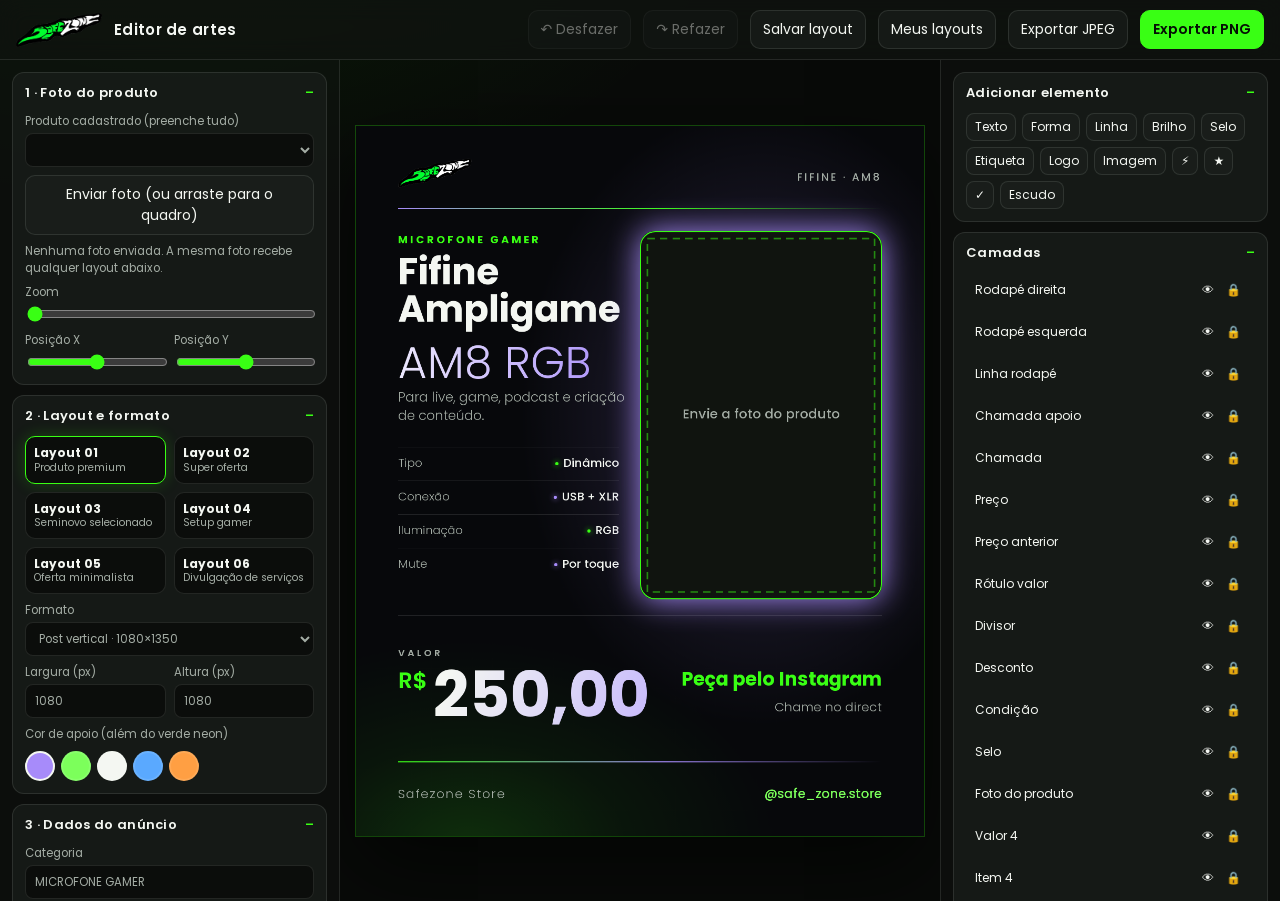
==== editor/index.html @ 1b5d4bd0 "Site Safezone: loja, painel admin, editor de artes e backend Apps Script Co-Authored-By: Claude Sonn" ====
<!doctype html>
<html lang="pt-BR">
<head>
<meta charset="utf-8">
<meta name="viewport" content="width=device-width,initial-scale=1">
<title>Safezone · Editor de artes</title>
<link rel="preconnect" href="https://fonts.googleapis.com">
<link rel="preconnect" href="https://fonts.gstatic.com" crossorigin>
<link href="https://fonts.googleapis.com/css2?family=Poppins:wght@300;400;500;600;700;800&display=swap" rel="stylesheet">
<style>:root{
  --bg:#080A08; --bg2:#101310; --neon:#39FF14; --neon2:#7CFF5B; --graphite:#1C211D;
  --white:#F4F7F2; --mute:#A4ADA5; --line:rgba(244,247,242,.10); --glass:rgba(28,33,29,.62);
}
*{box-sizing:border-box}
html,body{margin:0;height:100%;background:var(--bg);color:var(--white);font-family:Poppins,'Segoe UI',system-ui,sans-serif;font-size:14px}
button,input,select,textarea{font:inherit;color:inherit}
body{background:radial-gradient(900px 500px at 15% -10%,rgba(57,255,20,.08),transparent 60%),var(--bg)}
.top{display:flex;align-items:center;gap:12px;padding:10px 16px;border-bottom:1px solid var(--line);background:rgba(16,19,16,.8);backdrop-filter:blur(12px);position:sticky;top:0;z-index:20;flex-wrap:wrap}
.top img{height:34px}
.top h1{font-size:15px;font-weight:600;margin:0;letter-spacing:.3px}
.top .sp{flex:1}
.btn{border:1px solid var(--line);background:var(--glass);border-radius:10px;padding:8px 12px;cursor:pointer;transition:.18s;min-height:38px}
.btn:hover{border-color:rgba(57,255,20,.55);box-shadow:0 0 18px rgba(57,255,20,.18)}
.btn:disabled{opacity:.4;cursor:default;box-shadow:none}
.btn.pri{background:var(--neon);color:#051005;font-weight:600;border-color:var(--neon)}
.btn.sm{padding:4px 8px;min-height:28px;font-size:12px;border-radius:8px}
.app{display:grid;grid-template-columns:340px minmax(0,1fr) 340px;height:calc(100vh - 59px)}
.panel{overflow:auto;padding:12px;border-right:1px solid var(--line);background:rgba(16,19,16,.55)}
.panel.right{border-right:0;border-left:1px solid var(--line)}
.stage{position:relative;display:flex;align-items:center;justify-content:center;padding:16px;overflow:hidden;min-height:0}
.stagebox{position:relative;box-shadow:0 0 0 1px rgba(57,255,20,.25),0 30px 80px rgba(0,0,0,.6);line-height:0;touch-action:none}
.stagebox canvas{position:absolute;left:0;top:0;width:100%;height:100%}
.stagebox.drop{outline:2px dashed var(--neon)}
details{border:1px solid var(--line);border-radius:12px;background:var(--glass);margin-bottom:10px}
summary{cursor:pointer;padding:10px 12px;font-weight:600;font-size:13px;letter-spacing:.3px;list-style:none;display:flex;justify-content:space-between}
summary::after{content:'+';color:var(--neon)}
details[open] summary::after{content:'–'}
.sec{padding:0 12px 12px;display:grid;gap:8px}
label{display:grid;gap:3px;font-size:11.5px;color:var(--mute)}
label.row{grid-template-columns:1fr auto;align-items:center}
input[type=text],input[type=number],select,textarea{width:100%;background:#0b0d0b;border:1px solid var(--line);border-radius:8px;padding:7px 9px;min-height:34px}
textarea{resize:vertical;min-height:64px}
input:focus,select:focus,textarea:focus{outline:none;border-color:var(--neon);box-shadow:0 0 0 2px rgba(57,255,20,.15)}
input[type=color]{width:100%;height:34px;padding:2px;background:#0b0d0b;border:1px solid var(--line);border-radius:8px}
input[type=range]{width:100%;accent-color:var(--neon)}
.g2{display:grid;grid-template-columns:1fr 1fr;gap:8px}
.g3{display:grid;grid-template-columns:1fr 1fr 1fr;gap:8px}
.hint{font-size:11.5px;color:var(--mute);line-height:1.45}
.hint b{color:var(--neon2);font-weight:500}
.warn{border:1px solid rgba(255,190,60,.4);background:rgba(255,190,60,.08);border-radius:8px;padding:8px;font-size:12px}
.chips{display:flex;gap:6px;flex-wrap:wrap}
.chip{width:30px;height:30px;border-radius:50%;border:2px solid var(--line);cursor:pointer}
.chip.on{border-color:var(--white)}
.layouts{display:grid;grid-template-columns:1fr 1fr;gap:8px}
.lay{border:1px solid var(--line);border-radius:10px;padding:8px;cursor:pointer;background:#0b0d0b;font-size:12px;text-align:left;line-height:1.3}
.lay.on{border-color:var(--neon);box-shadow:0 0 16px rgba(57,255,20,.2)}
.lay small{display:block;color:var(--mute);font-size:10.5px}
.layer{display:grid;grid-template-columns:1fr auto;gap:4px;align-items:center;padding:5px 8px;border:1px solid transparent;border-radius:8px;cursor:pointer}
.layer.on{border-color:var(--neon);background:rgba(57,255,20,.07)}
.layer .nm{overflow:hidden;text-overflow:ellipsis;white-space:nowrap;font-size:12px}
.layer.off .nm{opacity:.4}
.layer .ops{display:flex;gap:2px}
.layer .ops button{background:none;border:0;cursor:pointer;padding:2px 5px;border-radius:6px;font-size:12px}
.layer .ops button:hover{background:rgba(255,255,255,.1)}
.addrow{display:flex;gap:6px;flex-wrap:wrap}
dialog{background:var(--bg2);color:var(--white);border:1px solid rgba(57,255,20,.4);border-radius:14px;padding:16px;width:min(520px,92vw)}
dialog::backdrop{background:rgba(0,0,0,.65)}
.toast{position:fixed;left:50%;bottom:20px;transform:translateX(-50%);background:var(--graphite);border:1px solid rgba(57,255,20,.5);padding:10px 16px;border-radius:10px;z-index:50;opacity:0;pointer-events:none;transition:.25s}
.toast.show{opacity:1}
@media (max-width:1100px){
  .app{grid-template-columns:1fr;height:auto}
  .stage{order:-1;position:sticky;top:59px;z-index:10;height:48vh;background:var(--bg);border-bottom:1px solid var(--line)}
  .panel{border:0;overflow:visible}
}
</style>
</head>
<body>
<header class="top">
  <img id="brandLogo" alt="Safezone">
  <h1>Editor de artes</h1>
  <span class="sp"></span>
  <button class="btn" id="bUndo" title="Desfazer (Ctrl+Z)">↶ Desfazer</button>
  <button class="btn" id="bRedo" title="Refazer (Ctrl+Y)">↷ Refazer</button>
  <button class="btn" id="bSave">Salvar layout</button>
  <button class="btn" id="bLib">Meus layouts</button>
  <button class="btn" id="bJpg">Exportar JPEG</button>
  <button class="btn pri" id="bPng">Exportar PNG</button>
</header>

<main class="app">
  <aside class="panel left">
    <details open><summary>1 · Foto do produto</summary><div class="sec">
      <label id="prodRow" hidden>Produto cadastrado (preenche tudo)<select id="prodSel"></select></label>
      <input type="file" id="file" accept="image/*" hidden>
      <button class="btn" id="bPick">Enviar foto (ou arraste para o quadro)</button>
      <div class="hint" id="photoInfo">Nenhuma foto enviada. A mesma foto recebe qualquer layout abaixo.</div>
      <label>Zoom <input type="range" id="pzoom" min="1" max="3" step="0.01" value="1"></label>
      <div class="g2">
        <label>Posição X <input type="range" id="pox" min="-0.5" max="0.5" step="0.005" value="0"></label>
        <label>Posição Y <input type="range" id="poy" min="-0.5" max="0.5" step="0.005" value="0"></label>
      </div>
    </div></details>

    <details open><summary>2 · Layout e formato</summary><div class="sec">
      <div class="layouts" id="layouts"></div>
      <label>Formato
        <select id="fmt">
          <option value="square">Post quadrado · 1080×1080</option>
          <option value="portrait" selected>Post vertical · 1080×1350</option>
          <option value="story">Story / Reels · 1080×1920</option>
          <option value="banner">Banner horizontal · 1200×628</option>
          <option value="custom">Personalizado</option>
        </select>
      </label>
      <div class="g2" id="customBox" hidden>
        <label>Largura (px)<input type="number" id="cw" min="300" max="4000" value="1080"></label>
        <label>Altura (px)<input type="number" id="ch" min="300" max="4000" value="1080"></label>
      </div>
      <label>Cor de apoio (além do verde neon)</label>
      <div class="chips" id="chips"></div>
      <div class="warn" id="customWarn" hidden>Você ajustou elementos manualmente. Editar os textos atualiza os campos, mas não reorganiza o layout.
        <button class="btn sm" id="bReflow" style="margin-top:6px">Reaplicar layout (descarta ajustes)</button></div>
    </div></details>

    <details open><summary>3 · Dados do anúncio</summary><div class="sec" id="dataSec">
      <label>Categoria <input type="text" data-k="category"></label>
      <label>Nome (linha 1) <input type="text" data-k="title1"></label>
      <label>Nome (linha 2, destaque) <input type="text" data-k="title2"></label>
      <label>Descrição curta <textarea data-k="desc"></textarea></label>
      <label>Texto do topo <input type="text" data-k="infoTop"></label>
      <div class="hint">Especificações (até 4 linhas; linhas vazias são ignoradas)</div>
      <div class="g2"><input type="text" data-k="sk0" placeholder="Item 1"><input type="text" data-k="sv0" placeholder="Valor 1"></div>
      <div class="g2"><input type="text" data-k="sk1" placeholder="Item 2"><input type="text" data-k="sv1" placeholder="Valor 2"></div>
      <div class="g2"><input type="text" data-k="sk2" placeholder="Item 3"><input type="text" data-k="sv2" placeholder="Valor 3"></div>
      <div class="g2"><input type="text" data-k="sk3" placeholder="Item 4"><input type="text" data-k="sv3" placeholder="Valor 4"></div>
    </div></details>

    <details open><summary>4 · Preço, selo e condição</summary><div class="sec">
      <div class="g2">
        <label>Preço normal (R$) <input type="text" inputmode="decimal" data-k="priceNormal"></label>
        <label>Preço promocional (R$) <input type="text" inputmode="decimal" data-k="pricePromo"></label>
      </div>
      <div class="hint" id="priceHint"></div>
      <label>Selo promocional
        <select data-k="badgeMode">
          <option value="auto">Automático (pelas regras de preço)</option>
          <option value="none">Sem selo</option>
          <option value="OFERTA">OFERTA</option>
          <option value="SUPER OFERTA">SUPER OFERTA</option>
          <option value="OPORTUNIDADE">OPORTUNIDADE</option>
          <option value="DESTAQUE">DESTAQUE</option>
          <option value="custom">Texto personalizado…</option>
        </select>
      </label>
      <label id="badgeCustomRow" hidden>Texto do selo <input type="text" data-k="badgeCustom" maxlength="24"></label>
      <div class="g2">
        <label>Condição
          <select data-k="condition"><option value="">—</option><option>Novo</option><option>Seminovo</option></select>
        </label>
        <label>Nota de conservação (0–10)<input type="number" min="0" max="10" data-k="score"></label>
      </div>
      <label>Estado de conservação <input type="text" data-k="conservation" placeholder="Ex.: Excelente, sem marcas de uso"></label>
      <div class="hint">Mudar o preço aqui altera só a arte. O desconto só aparece quando o promocional é <b>menor</b> que o normal; se forem <b>iguais</b>, aparece só o selo, sem % de desconto.</div>
    </div></details>

    <details><summary>5 · Chamada e rodapé</summary><div class="sec">
      <label>Chamada (destaque) <input type="text" data-k="cta1"></label>
      <label>Chamada (apoio) <input type="text" data-k="cta2"></label>
      <label>Rodapé · esquerda <input type="text" data-k="footerLeft"></label>
      <label>Rodapé · direita (@ / contato) <input type="text" data-k="footerRight"></label>
    </div></details>

    <details id="svcDet"><summary>6 · Serviços (layout 06)</summary><div class="sec">
      <label>Título <input type="text" data-k="svcTitle"></label>
      <label>Subtítulo <input type="text" data-k="svcSub"></label>
      <label>Lista (um serviço por linha) <textarea data-k="svcList" style="min-height:140px"></textarea></label>
      <label>Preço inicial (opcional, só se você definir) <input type="text" data-k="svcPrice" placeholder="Ex.: 80,00"></label>
      <label>WhatsApp exibido <input type="text" data-k="svcPhone"></label>
    </div></details>
  </aside>

  <section class="stage" id="stage">
    <div class="stagebox" id="box">
      <canvas id="cv"></canvas>
      <canvas id="ov"></canvas>
    </div>
  </section>

  <aside class="panel right">
    <details open><summary>Adicionar elemento</summary><div class="sec">
      <div class="addrow" id="addrow"></div>
    </div></details>
    <details open><summary>Camadas</summary><div class="sec" id="layers"></div></details>
    <details open><summary>Propriedades</summary><div class="sec" id="insp"><div class="hint">Toque em um elemento da arte (ou na lista de camadas) para editar. Arraste para mover, use o canto para redimensionar e a bolinha para girar.</div></div></details>
  </aside>
</main>

<dialog id="dlg">
  <h3 style="margin:0 0 10px">Meus layouts</h3>
  <div class="g2" style="grid-template-columns:1fr auto;margin-bottom:10px">
    <input type="text" id="saveName" placeholder="Nome do layout">
    <button class="btn pri" id="saveGo">Salvar atual</button>
  </div>
  <div id="libList" style="display:grid;gap:6px;max-height:42vh;overflow:auto"></div>
  <div class="hint" style="margin:10px 0">Os layouts ficam salvos neste navegador. Use exportar/importar para levar para outro aparelho.</div>
  <div class="addrow">
    <button class="btn" id="libExp">Exportar JSON</button>
    <button class="btn" id="libImp">Importar JSON</button>
    <input type="file" id="libFile" accept="application/json" hidden>
    <span style="flex:1"></span>
    <button class="btn" id="dlgClose">Fechar</button>
  </div>
</dialog>
<div class="toast" id="toast"></div>
<script>window.__LOGO__="[data-uri]";</script>
<script>(() => {
'use strict';
const $ = (s, r = document) => r.querySelector(s);
const $$ = (s, r = document) => [...r.querySelectorAll(s)];
const FONT = 'Poppins,"Segoe UI",system-ui,sans-serif';
const NEON = '#39FF14', NEON2 = '#7CFF5B', MUTE = '#A4ADA5', WHITE = '#F4F7F2', INK = '#051005';
const FORMATS = { square: [1080, 1080], portrait: [1080, 1350], story: [1080, 1920], banner: [1200, 628] };
const ACCENTS = [['Roxo', '#A78BFA'], ['Verde', '#7CFF5B'], ['Branco', '#F4F7F2'], ['Azul', '#5AA9FF'], ['Laranja', '#FF9F43']];
const REF = { tall: [1080, 1350], story: [1080, 1920], wide: [1200, 628] };

const DEF = {
  category: 'MICROFONE GAMER', title1: 'Fifine Ampligame', title2: 'AM8 RGB',
  desc: 'Para live, game, podcast e criação de conteúdo.', infoTop: 'FIFINE · AM8',
  sk0: 'Tipo', sv0: 'Dinâmico', sk1: 'Conexão', sv1: 'USB + XLR', sk2: 'Iluminação', sv2: 'RGB', sk3: 'Mute', sv3: 'Por toque',
  priceNormal: '250,00', pricePromo: '', badgeMode: 'auto', badgeCustom: '', condition: '', score: '', conservation: '',
  cta1: 'Peça pelo Instagram', cta2: 'Chame no direct', footerLeft: 'Safezone Store', footerRight: '@safe_zone.store',
  svcTitle: 'Manutenção de computadores', svcSub: 'Seu PC no máximo desempenho',
  svcList: 'Formatação\nLimpeza interna e externa\nManutenção preventiva\nDiagnóstico de problemas\nUpgrade de hardware\nMontagem de computadores',
  svcPrice: '', svcPhone: '+55 61 99437-7971'
};

/* ------------------------------ estado ------------------------------ */
const S = {
  fmt: 'portrait', W: 1080, H: 1350, layout: 'premium', accent: ACCENTS[0][1],
  d: { ...DEF }, photo: { img: null, name: '', zoom: 1, ox: 0, oy: 0 },
  els: [], sel: null, dirty: false, hist: [], hi: -1, guides: [], scale: 1
};
let uid = 1;
const imgCache = {};
const LOGO = new Image(); LOGO.onload = () => render(); LOGO.src = window.__LOGO__;
$('#brandLogo').src = window.__LOGO__;

/* ----------------------------- utilidades ----------------------------- */
function money(v) {
  if (v === '' || v == null) return null;
  let s = String(v).replace(/R\$|\s/g, '');
  if (s.indexOf(',') >= 0) s = s.replace(/\./g, '').replace(',', '.');
  const n = Number(s);
  return isFinite(n) && n >= 0 ? Math.round(n * 100) / 100 : NaN;
}
const brl = n => n.toLocaleString('pt-BR', { minimumFractionDigits: 2, maximumFractionDigits: 2 });
/** Mesma regra do backend: desconto só com redução real; preços iguais = só selo. */
function pricing(normal, promo) {
  normal = normal || 0;
  let atual = normal, anterior = null, desconto = 0, selo = '';
  if (promo != null && !isNaN(promo) && promo > 0) {
    if (promo < normal) { atual = promo; anterior = normal; selo = 'OFERTA'; desconto = Math.round((1 - promo / normal) * 100); }
    else if (promo === normal) selo = 'OFERTA';
  }
  return { atual, anterior, desconto: desconto > 0 ? desconto : 0, selo };
}
function vals() {
  const d = S.d, n = money(d.priceNormal), p = money(d.pricePromo);
  const pr = pricing(isNaN(n) ? 0 : n, p);
  let badge = '';
  if (d.badgeMode === 'auto') badge = pr.selo;
  else if (d.badgeMode === 'custom') badge = (d.badgeCustom || '').trim().toUpperCase();
  else if (d.badgeMode !== 'none') badge = d.badgeMode;
  const v = {
    category: d.category.toUpperCase(), title1: d.title1, title2: d.title2, desc: d.desc, infoTop: d.infoTop,
    priceMain: pr.atual > 0 ? brl(pr.atual) : '', priceOld: pr.anterior ? 'R$ ' + brl(pr.anterior) : '',
    discount: pr.desconto ? '-' + pr.desconto + '%' : '', badge,
    cond: d.condition ? d.condition.toUpperCase() : '', score: d.score !== '' && d.score != null ? d.score + '/10' : '',
    conserv: d.conservation, hasCons: (d.conservation || d.score !== '') ? '1' : '',
    cta1: d.cta1, cta2: d.cta2, footerLeft: d.footerLeft, footerRight: d.footerRight,
    svcTitle: d.svcTitle, svcSub: d.svcSub, svcPrice: d.svcPrice ? 'A partir de R$ ' + d.svcPrice : '',
    svcCta: d.svcPhone ? 'Orçamento pelo WhatsApp · ' + d.svcPhone : ''
  };
  for (let i = 0; i < 4; i++) { v['sk' + i] = d['sk' + i]; v['sv' + i] = d['sv' + i]; }
  const svc = String(d.svcList || '').split(/\r?\n/).map(x => x.trim()).filter(Boolean);
  for (let i = 0; i < 8; i++) v['svc' + i] = svc[i] || '';
  return v;
}
function hexA(hex, a) {
  const h = hex.replace('#', ''); const n = parseInt(h.length === 3 ? h.replace(/(.)/g, '$1$1') : h, 16);
  return `rgba(${n >> 16 & 255},${n >> 8 & 255},${n & 255},${a})`;
}
function toast(msg) { const t = $('#toast'); t.textContent = msg; t.classList.add('show'); clearTimeout(toast.t); toast.t = setTimeout(() => t.classList.remove('show'), 2800); }
function getImg(src) {
  if (!src) return null;
  if (src === 'logo') return LOGO;
  if (!imgCache[src]) { const i = new Image(); i.onload = () => render(); i.src = src; imgCache[src] = i; }
  return imgCache[src];
}

/* ------------------------- fábrica de elementos ------------------------- */
const E = (type, o) => Object.assign({ id: uid++, type, name: type, x: 0, y: 0, w: 100, h: 100, rot: 0, op: 1, lock: false, hide: false }, o);
const Rr = a => ({ x: a[0], y: a[1], w: a[2], h: a[3] });
const txt = o => E('text', Object.assign({ name: 'Texto', size: 30, weight: 400, color: WHITE, color2: null, align: 'left', valign: 'top', ls: 0, lh: 1.15, fit: true, upper: false, italic: false, text: '', bind: null, dot: null, strike: false, outline: null, ow: 0, nofill: false, nowrap: false }, o));
const rect = o => E('rect', Object.assign({ name: 'Forma', fill: '#000000', fill2: null, ang: 90, r: 0, stroke: null, sw: 0, glow: null, gb: 0 }, o));
const lineEl = o => E('line', Object.assign({ name: 'Linha', c1: WHITE, c2: null, fade: true }, o));
const glowEl = o => E('glow', Object.assign({ name: 'Brilho', c: NEON }, o));
const badgeEl = o => E('badge', Object.assign({ name: 'Selo', bind: 'badge', text: 'OFERTA', color: NEON, style: 'solido', size: 22, weight: 700 }, o));
const photoEl = o => E('photo', Object.assign({ name: 'Foto do produto', r: 28, bc: null, bw: 0, glow: null, gb: 0, blur: 0, dim: 0 }, o));
const imgEl = o => E('image', Object.assign({ name: 'Imagem', src: 'logo' }, o));
const iconEl = o => E('icon', Object.assign({ name: 'Ícone', shape: 'bolt', c: NEON }, o));
const gridEl = o => E('grid', Object.assign({ name: 'Grade', c: NEON, gap: 54 }, o));
const priceEl = o => E('price', Object.assign({ name: 'Preço', size: 120, weight: 700, color: WHITE, color2: null, cur: NEON, align: 'left' }, o));

/* ------------------------- tabelas de regiões ------------------------- */
// FULL: layout 01 (produto premium). Coordenadas no tamanho de referência de cada modo.
const FULL = {
  tall: { logo: [80, 62, 140, 55], info: [560, 84, 440, 30], line1: [80, 156, 920, 2], cat: [80, 203, 440, 30], t1: [80, 248, 440, 165], t2: [80, 415, 440, 85], desc: [80, 500, 440, 80],
    spec: [80, 610, 420, 64], photo: [540, 200, 460, 700], line2: [80, 930, 920, 1], vlabel: [80, 990, 200, 26], price: [80, 1010, 520, 140], old: [190, 985, 300, 34],
    badge: [558, 220, 210, 46], cond: [870, 220, 112, 44], disc: [558, 832, 120, 50], cta1: [600, 1030, 400, 50], cta2: [600, 1090, 400, 34], line3: [80, 1208, 920, 2], fl: [80, 1255, 400, 34], fr: [540, 1255, 460, 34],
    fs: { info: 20, cat: 20, t1: 84, t2: 84, desc: 25, spec: 22, vlabel: 18, price: 120, old: 24, badge: 20, cond: 18, disc: 22, cta1: 36, cta2: 24, f: 24 }, cta: 'right' },
  story: { logo: [70, 90, 150, 59], info: [560, 112, 450, 32], line1: [70, 190, 940, 2], cat: [70, 1020, 940, 30], t1: [70, 1055, 940, 96], t2: [70, 1150, 940, 90], desc: [70, 1250, 940, 64],
    spec: [70, 1330, 940, 50], photo: [70, 225, 940, 760], line2: [70, 1545, 940, 1], vlabel: [70, 1565, 200, 26], price: [70, 1590, 600, 150], old: [210, 1562, 400, 34],
    badge: [95, 250, 300, 62], cond: [830, 250, 155, 52], disc: [95, 905, 150, 56], cta1: [560, 1625, 450, 52], cta2: [560, 1682, 450, 34], line3: [70, 1800, 940, 2], fl: [70, 1830, 450, 34], fr: [500, 1830, 510, 34],
    fs: { info: 22, cat: 22, t1: 84, t2: 84, desc: 26, spec: 24, vlabel: 20, price: 130, old: 26, badge: 24, cond: 20, disc: 26, cta1: 36, cta2: 24, f: 26 }, cta: 'right' },
  wide: { logo: [40, 26, 110, 43], info: [640, 36, 520, 26], line1: [40, 78, 1120, 2], cat: [40, 100, 560, 22], t1: [40, 124, 600, 70], t2: [40, 196, 600, 56], desc: [40, 260, 540, 46],
    spec: [40, 322, 540, 32], photo: [660, 96, 500, 430], line2: [40, 456, 540, 1], vlabel: [40, 466, 150, 20], price: [40, 484, 420, 80], old: [150, 462, 300, 24],
    badge: [676, 112, 220, 46], cond: [1040, 112, 104, 40], disc: [676, 468, 110, 44], cta1: [660, 538, 500, 32], cta2: [660, 566, 500, 22], line3: [40, 584, 1120, 1], fl: [40, 594, 400, 22], fr: [660, 594, 500, 22],
    fs: { info: 15, cat: 15, t1: 54, t2: 46, desc: 17, spec: 18, vlabel: 14, price: 78, old: 18, badge: 18, cond: 15, disc: 18, cta1: 22, cta2: 16, f: 14 }, cta: 'right' }
};
// HERO: layouts 02–05 (foto em destaque, textos centralizados).
const HERO = {
  tall: { logo: [80, 62, 140, 55], info: [560, 84, 440, 30], line1: [80, 156, 920, 2], photo: [120, 190, 840, 560], badge: [90, 185, 330, 64], disc: [790, 185, 170, 64], cond: [440, 762, 200, 36],
    cat: [80, 814, 920, 24], t1: [80, 850, 920, 72], t2: [80, 924, 920, 60], old: [80, 995, 920, 32], price: [80, 1025, 920, 140], cta1: [80, 1185, 920, 44], cta2: [80, 1230, 920, 30],
    line3: [80, 1283, 920, 2], fl: [80, 1298, 440, 26], fr: [540, 1298, 460, 26],
    fs: { info: 20, badge: 28, disc: 30, cond: 18, cat: 20, t1: 72, t2: 56, old: 26, price: 130, cta1: 32, cta2: 22, f: 22 }, al: 'center' },
  story: { logo: [60, 90, 160, 63], info: [560, 112, 460, 34], line1: [60, 190, 960, 2], photo: [60, 230, 960, 860], badge: [80, 250, 380, 76], disc: [780, 250, 200, 76], cond: [380, 1105, 320, 50],
    cat: [60, 1180, 960, 30], t1: [60, 1220, 960, 100], t2: [60, 1320, 960, 84], old: [60, 1450, 960, 40], price: [60, 1495, 960, 190], cta1: [60, 1710, 960, 56], cta2: [60, 1768, 960, 36],
    line3: [60, 1830, 960, 2], fl: [60, 1850, 440, 32], fr: [500, 1850, 520, 32],
    fs: { info: 22, badge: 34, disc: 36, cond: 22, cat: 22, t1: 88, t2: 70, old: 32, price: 170, cta1: 40, cta2: 26, f: 26 }, al: 'center' },
  wide: { logo: [40, 24, 110, 43], info: [700, 36, 460, 26], line1: [40, 78, 1120, 2], photo: [700, 90, 460, 440], badge: [715, 105, 230, 50], disc: [1000, 105, 150, 50], cond: [40, 100, 120, 30],
    cat: [180, 102, 480, 24], t1: [40, 134, 620, 64], t2: [40, 198, 620, 54], old: [40, 268, 600, 30], price: [40, 300, 600, 120], cta1: [40, 445, 600, 36], cta2: [40, 484, 600, 26],
    line3: [40, 560, 1120, 2], fl: [40, 578, 500, 24], fr: [660, 578, 500, 24],
    fs: { info: 15, badge: 20, disc: 22, cond: 14, cat: 16, t1: 52, t2: 44, old: 22, price: 100, cta1: 26, cta2: 18, f: 15 }, al: 'left' }
};
const SVC = {
  tall: { logo: [80, 62, 140, 55], info: [560, 84, 440, 30], line1: [80, 156, 920, 2], cat: [80, 200, 920, 30], t1: [80, 250, 920, 200], sub: [80, 470, 920, 60], list: [80, 580, 920, 66], price: [80, 1005, 920, 50], panel: [80, 1085, 920, 100], cta: [110, 1100, 860, 70], line3: [80, 1230, 920, 2], fl: [80, 1262, 400, 34], fr: [540, 1262, 460, 34],
    fs: { info: 20, cat: 20, t1: 96, sub: 30, row: 32, price: 34, cta: 38, f: 24 }, cols: 1 },
  story: { logo: [70, 90, 150, 59], info: [560, 112, 450, 32], line1: [70, 190, 940, 2], cat: [70, 250, 940, 30], t1: [70, 300, 940, 260], sub: [70, 590, 940, 70], list: [70, 740, 940, 84], price: [70, 1430, 940, 60], panel: [70, 1530, 940, 130], cta: [100, 1550, 880, 90], line3: [70, 1800, 940, 2], fl: [70, 1830, 450, 34], fr: [500, 1830, 510, 34],
    fs: { info: 22, cat: 22, t1: 104, sub: 34, row: 38, price: 38, cta: 42, f: 26 }, cols: 1 },
  wide: { logo: [40, 26, 110, 43], info: [640, 36, 520, 26], line1: [40, 78, 1120, 2], cat: [40, 104, 560, 22], t1: [40, 134, 560, 170], sub: [40, 316, 560, 50], list: [660, 108, 500, 54], price: [40, 396, 560, 36], panel: [40, 450, 560, 90], cta: [60, 462, 520, 66], line3: [40, 584, 1120, 1], fl: [40, 594, 400, 22], fr: [660, 594, 500, 22],
    fs: { info: 15, cat: 15, t1: 52, sub: 21, row: 24, price: 24, cta: 24, f: 14 }, cols: 1 }
};

function geom(W, H) {
  const r = W / H, mode = r >= 1.35 ? 'wide' : r <= 0.65 ? 'story' : 'tall';
  const [rw, rh] = REF[mode], kx = W / rw, ky = H / rh;
  const s = mode === 'tall' ? kx : Math.min(kx, ky);
  const R = a => ({ x: a[0] * kx, y: a[1] * ky, w: a[2] * kx, h: a[3] * ky });
  return { W, H, mode, kx, ky, s, R, acc: S.accent };
}

/* ----------------------------- layouts ----------------------------- */
function bg(g, c1, c2) { return rect({ name: 'Fundo', x: 0, y: 0, w: g.W, h: g.H, fill: c1, fill2: c2 || null, ang: 90, lock: true }); }
function header(g, T, o = {}) {
  const els = [];
  els.push(imgEl({ name: 'Logo Safezone', src: 'logo', ...g.R(T.logo) }));
  els.push(txt({ name: 'Texto do topo', bind: 'infoTop', ...g.R(T.info), size: T.fs.info * g.s, weight: 500, color: MUTE, align: 'right', ls: 4 * g.s, valign: 'middle', upper: true }));
  els.push(lineEl({ name: 'Linha topo', ...g.R(T.line1), c1: g.acc, c2: NEON }));
  return els;
}
function footer(g, T, o = {}) {
  return [
    lineEl({ name: 'Linha rodapé', ...g.R(T.line3), c1: NEON, c2: g.acc, fade: true }),
    txt({ name: 'Rodapé esquerda', bind: 'footerLeft', ...g.R(T.fl), size: T.fs.f * g.s, weight: 300, color: MUTE, ls: 2 * g.s, valign: 'middle' }),
    txt({ name: 'Rodapé direita', bind: 'footerRight', ...g.R(T.fr), size: T.fs.f * g.s, weight: 500, color: o.rightColor || NEON2, align: 'right', valign: 'middle' })
  ];
}
function ctaPair(g, T, align, colors = {}) {
  return [
    txt({ name: 'Chamada', bind: 'cta1', ...g.R(T.cta1), size: T.fs.cta1 * g.s, weight: 700, color: colors.c1 || NEON, align, valign: 'middle' }),
    txt({ name: 'Chamada apoio', bind: 'cta2', ...g.R(T.cta2), size: T.fs.cta2 * g.s, weight: 300, color: MUTE, align, valign: 'middle' })
  ];
}

const LAYOUTS = {
  premium: { name: 'Layout 01', sub: 'Produto premium', build(g) {
    const T = FULL[g.mode], s = g.s, acc = g.acc, els = [];
    els.push(bg(g, '#07080B'));
    const ph = g.R(T.photo);
    els.push(glowEl({ name: 'Brilho roxo', x: ph.x - ph.w * .5, y: ph.y - ph.h * .35, w: ph.w * 2, h: ph.h * 1.7, c: acc, op: .32, lock: true }));
    els.push(glowEl({ name: 'Brilho verde', x: -g.W * .35, y: g.H * .72, w: g.W * 1.1, h: g.H * .6, c: NEON, op: .16, lock: true }));
    els.push(...header(g, T));
    const wide = g.mode === 'wide';
    els.push(txt({ name: 'Categoria', bind: 'category', ...g.R(T.cat), size: T.fs.cat * s, weight: 700, color: NEON, ls: 5 * s, valign: 'middle' }));
    els.push(txt({ name: 'Nome', bind: 'title1', ...g.R(T.t1), size: T.fs.t1 * s, weight: 700, lh: 1.02, color: WHITE }));
    els.push(txt({ name: 'Nome destaque', bind: 'title2', ...g.R(T.t2), size: T.fs.t2 * s, weight: 300, lh: 1.02, color: '#EDE9FE', color2: acc }));
    els.push(txt({ name: 'Descrição', bind: 'desc', ...g.R(T.desc), size: T.fs.desc * s, weight: 300, lh: 1.4, color: MUTE }));
    const [sx, sy, sw, rh] = T.spec, sc = g.mode === 'tall' ? [g.kx, g.ky] : [g.kx, g.ky];
    for (let i = 0; i < 4; i++) {
      const y = sy + rh * i;
      els.push(lineEl({ name: 'Linha ' + (i + 1), ...g.R([sx, y, sw, 1]), c1: WHITE, fade: false, op: .13, showIf: 'sk' + i }));
      els.push(txt({ name: 'Item ' + (i + 1), bind: 'sk' + i, ...g.R([sx, y + 8, sw * .45, rh - 16]), size: T.fs.spec * s, weight: 300, color: MUTE, valign: 'middle' }));
      els.push(txt({ name: 'Valor ' + (i + 1), bind: 'sv' + i, ...g.R([sx + sw * .4, y + 8, sw * .6, rh - 16]), size: T.fs.spec * s, weight: 500, color: WHITE, align: 'right', valign: 'middle', dot: i % 2 ? acc : NEON }));
    }
    els.push(photoEl({ ...ph, r: 28 * s, bc: NEON, bw: 2 * s, glow: acc, gb: 60 * s }));
    els.push(badgeEl({ ...g.R(T.badge), size: T.fs.badge * s, color: NEON }));
    els.push(badgeEl({ name: 'Condição', bind: 'cond', ...g.R(T.cond), size: T.fs.cond * s, color: WHITE, style: 'vidro' }));
    els.push(badgeEl({ name: 'Desconto', bind: 'discount', ...g.R(T.disc), size: T.fs.disc * s, color: acc, style: 'solido' }));
    els.push(lineEl({ name: 'Divisor', ...g.R(T.line2), c1: WHITE, fade: false, op: .13 }));
    els.push(txt({ name: 'Rótulo valor', text: 'VALOR', ...g.R(T.vlabel), size: T.fs.vlabel * s, weight: 600, color: MUTE, ls: 5 * s, valign: 'middle' }));
    els.push(txt({ name: 'Preço anterior', bind: 'priceOld', ...g.R(T.old), size: T.fs.old * s, weight: 400, color: MUTE, strike: true, valign: 'middle', fit: true }));
    els.push(priceEl({ bind: 'priceMain', ...g.R(T.price), size: T.fs.price * s, color: WHITE, color2: '#C4B5FD', cur: NEON }));
    els.push(...ctaPair(g, T, T.cta));
    els.push(...footer(g, T));
    return els;
  } },

  oferta: { name: 'Layout 02', sub: 'Super oferta', build(g) {
    const T = HERO[g.mode], s = g.s, acc = g.acc, al = T.al, els = [];
    els.push(bg(g, '#050605'));
    const ph = g.R(T.photo);
    els.push(glowEl({ name: 'Brilho neon', x: ph.x - ph.w * .35, y: ph.y - ph.h * .3, w: ph.w * 1.7, h: ph.h * 1.6, c: NEON, op: .34, lock: true }));
    for (let i = 0; i < 3; i++) els.push(rect({ name: 'Faixa ' + (i + 1), x: -g.W * .1, y: g.H * (.16 + i * .26), w: g.W * 1.3, h: 26 * s, rot: -12, fill: NEON, op: .07, lock: true }));
    els.push(...header(g, T));
    els.push(photoEl({ ...ph, r: 30 * s, bc: NEON, bw: 3 * s, glow: NEON, gb: 70 * s }));
    const b = g.R(T.badge);
    els.push(badgeEl({ ...b, x: b.x - 6 * s, y: b.y + 10 * s, w: b.w * 1.15, h: b.h * 1.25, size: T.fs.badge * 1.25 * s, rot: -7, color: NEON, glow: true, weight: 800 }));
    els.push(badgeEl({ name: 'Desconto', bind: 'discount', ...g.R(T.disc), size: T.fs.disc * s, color: WHITE, rot: 6, weight: 800 }));
    els.push(badgeEl({ name: 'Condição', bind: 'cond', ...g.R(T.cond), size: T.fs.cond * s, color: WHITE, style: 'contorno' }));
    els.push(txt({ name: 'Categoria', bind: 'category', ...g.R(T.cat), size: T.fs.cat * s, weight: 700, color: NEON, ls: 6 * s, align: al, valign: 'middle' }));
    els.push(txt({ name: 'Nome', bind: 'title1', ...g.R(T.t1), size: T.fs.t1 * s, weight: 800, lh: 1, align: al, color: WHITE, valign: 'middle' }));
    els.push(txt({ name: 'Nome destaque', bind: 'title2', ...g.R(T.t2), size: T.fs.t2 * s, weight: 300, lh: 1, align: al, color: NEON, valign: 'middle' }));
    els.push(txt({ name: 'Preço anterior', bind: 'priceOld', ...g.R(T.old), size: T.fs.old * s, color: WHITE, op: .6, strike: true, align: al, valign: 'middle' }));
    els.push(priceEl({ bind: 'priceMain', ...g.R(T.price), size: T.fs.price * 1.1 * s, weight: 800, color: NEON, color2: NEON2, cur: WHITE, align: al }));
    els.push(...ctaPair(g, T, al, { c1: WHITE }));
    els.push(...footer(g, T));
    return els;
  } },

  seminovo: { name: 'Layout 03', sub: 'Seminovo selecionado', build(g) {
    const T = HERO[g.mode], s = g.s, acc = g.acc, al = T.al, els = [];
    els.push(bg(g, '#0B0D0B', '#151A15'));
    const ph = g.R(T.photo);
    els.push(glowEl({ name: 'Brilho suave', x: ph.x - ph.w * .3, y: ph.y - ph.h * .2, w: ph.w * 1.6, h: ph.h * 1.5, c: acc, op: .2, lock: true }));
    els.push(...header(g, T));
    els.push(photoEl({ ...ph, r: 34 * s, bc: '#F4F7F2', bw: 1.5 * s, glow: null }));
    els.push(badgeEl({ name: 'Selo seminovo', text: 'SEMINOVO SELECIONADO', bind: null, ...g.R(T.badge), size: T.fs.badge * .8 * s, color: NEON, w: g.R(T.badge).w * (g.mode === 'wide' ? 1.08 : 1.45) }));
    els.push(badgeEl({ name: 'Selo promocional', bind: 'badge', ...g.R(T.disc), size: T.fs.disc * .8 * s, color: WHITE, style: 'contorno', w: g.R(T.disc).w * (g.mode === 'wide' ? 1 : 1.2), x: g.R(T.disc).x - (g.mode === 'wide' ? 0 : g.R(T.disc).w * .2) }));
    const pw = ph.w - 56 * s, pxx = ph.x + 28 * s, ph2 = Math.min(ph.h * .24, 150 * s), py = ph.y + ph.h - ph2 - 28 * s;
    els.push(rect({ name: 'Painel conservação', x: pxx, y: py, w: pw, h: ph2, fill: 'rgba(14,17,14,.78)', r: 22 * s, stroke: hexA(NEON, .55), sw: 1.5 * s, showIf: 'hasCons' }));
    els.push(txt({ name: 'Nota', bind: 'score', x: pxx + 22 * s, y: py + 10 * s, w: ph2 * 1.25, h: ph2 - 20 * s, size: ph2 * .55, weight: 800, color: NEON, valign: 'middle', align: 'center' }));
    els.push(txt({ name: 'Rótulo conservação', text: 'ESTADO DE CONSERVAÇÃO', x: pxx + ph2 * 1.45, y: py + ph2 * .16, w: pw - ph2 * 1.6, h: ph2 * .22, size: ph2 * .15, weight: 600, color: MUTE, ls: 3 * s, showIf: 'hasCons' }));
    els.push(txt({ name: 'Conservação', bind: 'conserv', x: pxx + ph2 * 1.45, y: py + ph2 * .4, w: pw - ph2 * 1.6, h: ph2 * .5, size: ph2 * .22, weight: 400, color: WHITE, lh: 1.25 }));
    els.push(badgeEl({ name: 'Condição', bind: 'cond', ...g.R(T.cond), size: T.fs.cond * s, color: NEON, style: 'vidro' }));
    els.push(txt({ name: 'Categoria', bind: 'category', ...g.R(T.cat), size: T.fs.cat * s, weight: 600, color: MUTE, ls: 6 * s, align: al, valign: 'middle' }));
    els.push(txt({ name: 'Nome', bind: 'title1', ...g.R(T.t1), size: T.fs.t1 * s, weight: 600, lh: 1, align: al, color: WHITE, valign: 'middle' }));
    els.push(txt({ name: 'Nome destaque', bind: 'title2', ...g.R(T.t2), size: T.fs.t2 * s, weight: 300, lh: 1, align: al, color: acc, valign: 'middle' }));
    els.push(txt({ name: 'Preço anterior', bind: 'priceOld', ...g.R(T.old), size: T.fs.old * s, color: MUTE, strike: true, align: al, valign: 'middle' }));
    els.push(priceEl({ bind: 'priceMain', ...g.R(T.price), size: T.fs.price * s, color: WHITE, color2: '#E5E7E0', cur: NEON, align: al }));
    els.push(...ctaPair(g, T, al));
    els.push(...footer(g, T));
    return els;
  } },

  gamer: { name: 'Layout 04', sub: 'Setup gamer', build(g) {
    const T = HERO[g.mode], s = g.s, acc = g.acc, al = T.al, els = [];
    els.push(bg(g, '#04060A', '#090D14'));
    els.push(gridEl({ name: 'Grade tech', x: 0, y: 0, w: g.W, h: g.H, c: NEON, gap: 54 * s, op: .07, lock: true }));
    const ph = g.R(T.photo);
    els.push(glowEl({ name: 'Brilho', x: ph.x - ph.w * .4, y: ph.y - ph.h * .3, w: ph.w * 1.8, h: ph.h * 1.6, c: acc, op: .3, lock: true }));
    els.push(rect({ name: 'Linha luminosa 1', x: -g.W * .2, y: g.H * .34, w: g.W * 1.5, h: 5 * s, rot: -16, fill: NEON, glow: NEON, gb: 26 * s, op: .9, lock: true }));
    els.push(rect({ name: 'Linha luminosa 2', x: -g.W * .2, y: g.H * .62, w: g.W * 1.5, h: 3 * s, rot: -16, fill: acc, glow: acc, gb: 22 * s, op: .8, lock: true }));
    els.push(...header(g, T));
    els.push(photoEl({ ...ph, r: 10 * s, bc: NEON, bw: 2.5 * s, glow: NEON, gb: 46 * s }));
    // colchetes de canto
    const k = 46 * s, th = 5 * s, pad = -10 * s;
    [[ph.x + pad, ph.y + pad, 1, 1], [ph.x + ph.w - pad - k, ph.y + pad, -1, 1], [ph.x + pad, ph.y + ph.h - pad - th, 1, -1], [ph.x + ph.w - pad - k, ph.y + ph.h - pad - th, -1, -1]].forEach((c, i) => {
      els.push(rect({ name: 'Canto ' + (i + 1) + 'a', x: c[0], y: c[1], w: k, h: th, fill: NEON }));
      els.push(rect({ name: 'Canto ' + (i + 1) + 'b', x: c[2] > 0 ? c[0] : c[0] + k - th, y: c[3] > 0 ? c[1] : c[1] + th - k, w: th, h: k, fill: NEON }));
    });
    const b = g.R(T.badge);
    els.push(badgeEl({ ...b, size: T.fs.badge * s, color: NEON, rot: -3, style: 'solido' }));
    els.push(badgeEl({ name: 'Desconto', bind: 'discount', ...g.R(T.disc), size: T.fs.disc * s, color: acc, style: 'solido', rot: 3 }));
    els.push(badgeEl({ name: 'Condição', bind: 'cond', ...g.R(T.cond), size: T.fs.cond * s, color: NEON, style: 'contorno' }));
    els.push(txt({ name: 'Categoria', bind: 'category', ...g.R(T.cat), size: T.fs.cat * s, weight: 700, color: NEON, ls: 7 * s, align: al, valign: 'middle' }));
    els.push(txt({ name: 'Nome', bind: 'title1', ...g.R(T.t1), size: T.fs.t1 * s, weight: 800, lh: 1, align: al, color: WHITE, valign: 'middle', upper: true, ls: 1 * s }));
    els.push(txt({ name: 'Nome destaque', bind: 'title2', ...g.R(T.t2), size: T.fs.t2 * s, weight: 800, lh: 1, align: al, color: NEON, color2: acc, valign: 'middle', upper: true }));
    els.push(txt({ name: 'Preço anterior', bind: 'priceOld', ...g.R(T.old), size: T.fs.old * s, color: MUTE, strike: true, align: al, valign: 'middle' }));
    els.push(priceEl({ bind: 'priceMain', ...g.R(T.price), size: T.fs.price * s, weight: 800, color: WHITE, color2: NEON2, cur: NEON, align: al }));
    els.push(...ctaPair(g, T, al));
    els.push(...footer(g, T));
    return els;
  } },

  minimal: { name: 'Layout 05', sub: 'Oferta minimalista', build(g) {
    const T = HERO[g.mode], s = g.s, acc = g.acc, al = T.al, els = [];
    els.push(bg(g, '#080A08'));
    els.push(imgEl({ name: 'Logo Safezone', src: 'logo', ...g.R(T.logo) }));
    els.push(txt({ name: 'Texto do topo', bind: 'infoTop', ...g.R(T.info), size: T.fs.info * s, weight: 400, color: MUTE, align: 'right', ls: 4 * s, valign: 'middle', upper: true }));
    const p0 = g.R(T.photo), inset = 70 * s;
    const ph = g.mode === 'wide' ? { x: p0.x + 40 * s, y: p0.y, w: p0.w - 80 * s, h: p0.h } : { x: p0.x + inset, y: p0.y + 14 * s, w: p0.w - inset * 2, h: p0.h - 28 * s };
    els.push(photoEl({ ...ph, r: 44 * s }));
    const b = g.R(T.badge);
    els.push(badgeEl({ ...b, w: b.w * .8, h: b.h * .7, x: ph.x, y: ph.y + 12 * s, size: T.fs.badge * .7 * s, color: WHITE, style: 'contorno' }));
    els.push(txt({ name: 'Categoria', bind: 'category', ...g.R(T.cat), size: T.fs.cat * .85 * s, weight: 400, color: MUTE, ls: 9 * s, align: al, valign: 'middle' }));
    els.push(txt({ name: 'Nome', bind: 'title1', ...g.R(T.t1), size: T.fs.t1 * .9 * s, weight: 300, lh: 1, align: al, color: WHITE, valign: 'middle' }));
    els.push(txt({ name: 'Nome destaque', bind: 'title2', ...g.R(T.t2), size: T.fs.t2 * .9 * s, weight: 600, lh: 1, align: al, color: WHITE, valign: 'middle' }));
    els.push(txt({ name: 'Preço anterior', bind: 'priceOld', ...g.R(T.old), size: T.fs.old * s, color: MUTE, strike: true, align: al, valign: 'middle' }));
    els.push(priceEl({ bind: 'priceMain', ...g.R(T.price), size: T.fs.price * .85 * s, weight: 300, color: WHITE, cur: MUTE, align: al }));
    els.push(txt({ name: 'Chamada', bind: 'cta1', ...g.R(T.cta1), size: T.fs.cta1 * .7 * s, weight: 400, color: WHITE, align: al, valign: 'middle', ls: 1 * s }));
    els.push(lineEl({ name: 'Linha rodapé', ...g.R(T.line3), c1: WHITE, fade: false, op: .15 }));
    els.push(txt({ name: 'Rodapé direita', bind: 'footerRight', ...g.R(T.fr), size: T.fs.f * s, weight: 400, color: MUTE, align: 'right', valign: 'middle' }));
    els.push(txt({ name: 'Rodapé esquerda', bind: 'footerLeft', ...g.R(T.fl), size: T.fs.f * s, weight: 300, color: MUTE, ls: 2 * s, valign: 'middle' }));
    els.push(rect({ name: 'Ponto neon', x: g.R(T.line3).x, y: g.R(T.line3).y - 3 * s, w: 80 * s, h: 4 * s, fill: NEON, glow: NEON, gb: 14 * s }));
    return els;
  } },

  servicos: { name: 'Layout 06', sub: 'Divulgação de serviços', build(g) {
    const T = SVC[g.mode], s = g.s, acc = g.acc, els = [];
    els.push(bg(g, '#07080B'));
    els.push(glowEl({ name: 'Brilho verde', x: g.W * .35, y: -g.H * .15, w: g.W * .9, h: g.H * .6, c: NEON, op: .16, lock: true }));
    els.push(glowEl({ name: 'Brilho roxo', x: -g.W * .3, y: g.H * .6, w: g.W * 1, h: g.H * .6, c: acc, op: .2, lock: true }));
    els.push(...header(g, T));
    els.push(txt({ name: 'Categoria', text: 'SERVIÇOS DE INFORMÁTICA', ...g.R(T.cat), size: T.fs.cat * s, weight: 700, color: NEON, ls: 5 * s, valign: 'middle' }));
    els.push(txt({ name: 'Título', bind: 'svcTitle', ...g.R(T.t1), size: T.fs.t1 * s, weight: 700, lh: 1.02, color: WHITE, color2: '#C4B5FD' }));
    els.push(txt({ name: 'Subtítulo', bind: 'svcSub', ...g.R(T.sub), size: T.fs.sub * s, weight: 300, color: MUTE, lh: 1.3 }));
    const [lx, ly, lw, rh] = T.list;
    for (let i = 0; i < 8; i++) {
      const wide = g.mode === 'wide', y = ly + rh * i;
      els.push(iconEl({ name: 'Ícone ' + (i + 1), shape: 'check', ...g.R([lx, y + rh * .2, rh * .5, rh * .5]), c: NEON, showIf: 'svc' + i }));
      els.push(txt({ name: 'Serviço ' + (i + 1), bind: 'svc' + i, ...g.R([lx + rh * .8, y, lw - rh * .8, rh * .9]), size: T.fs.row * s, weight: 400, color: WHITE, valign: 'middle', fit: true }));
    }
    els.push(txt({ name: 'Preço inicial', bind: 'svcPrice', ...g.R(T.price), size: T.fs.price * s, weight: 600, color: NEON2, valign: 'middle' }));
    els.push(rect({ name: 'Painel WhatsApp', ...g.R(T.panel), fill: NEON, fill2: NEON2, ang: 0, r: 26 * s, glow: NEON, gb: 36 * s, showIf: 'svcCta' }));
    els.push(txt({ name: 'Contato', bind: 'svcCta', ...g.R(T.cta), size: T.fs.cta * s, weight: 700, color: INK, align: 'center', valign: 'middle' }));
    els.push(...footer(g, T));
    return els;
  } }
};

/* ------------------------------ desenho ------------------------------ */
function rr(c, x, y, w, h, r) {
  r = Math.max(0, Math.min(r, w / 2, h / 2));
  c.beginPath(); c.moveTo(x + r, y); c.arcTo(x + w, y, x + w, y + h, r); c.arcTo(x + w, y + h, x, y + h, r); c.arcTo(x, y + h, x, y, r); c.arcTo(x, y, x + w, y, r); c.closePath();
}
function grad(c, w, h, a, b, ang) {
  const t = (ang || 0) * Math.PI / 180, dx = Math.cos(t), dy = Math.sin(t), L = (Math.abs(w * dx) + Math.abs(h * dy)) / 2, cx = w / 2, cy = h / 2;
  const g = c.createLinearGradient(cx - dx * L, cy - dy * L, cx + dx * L, cy + dy * L); g.addColorStop(0, a); g.addColorStop(1, b); return g;
}
function setFont(c, e, size) {
  c.font = `${e.italic ? 'italic ' : ''}${e.weight} ${size}px ${FONT}`;
  if ('letterSpacing' in c) c.letterSpacing = (e.ls || 0) + 'px';
}
function wrap(c, text, maxW) {
  const out = [];
  String(text).split('\n').forEach(par => {
    const words = par.split(/\s+/).filter(Boolean); if (!words.length) { out.push(''); return; }
    let cur = words[0];
    for (let i = 1; i < words.length; i++) {
      const t = cur + ' ' + words[i];
      if (c.measureText(t).width <= maxW) cur = t; else { out.push(cur); cur = words[i]; }
    }
    out.push(cur);
  });
  return out;
}
function textOf(e, V) { return e.bind ? (V[e.bind] ?? '') : e.text; }
function visible(e, V) { return !e.hide && (!e.showIf || V[e.showIf]); }

const DRAW = {
  rect(c, e) {
    if (e.glow) { c.shadowColor = e.glow; c.shadowBlur = e.gb; }
    c.fillStyle = e.fill2 ? grad(c, e.w, e.h, e.fill, e.fill2, e.ang) : e.fill;
    rr(c, 0, 0, e.w, e.h, e.r); c.fill();
    c.shadowBlur = 0; c.shadowColor = 'transparent';
    if (e.stroke && e.sw > 0) { c.strokeStyle = e.stroke; c.lineWidth = e.sw; rr(c, 0, 0, e.w, e.h, e.r); c.stroke(); }
  },
  glow(c, e) {
    c.translate(e.w / 2, e.h / 2); c.scale(1, e.h / e.w);
    const r = e.w / 2, g = c.createRadialGradient(0, 0, 0, 0, 0, r);
    g.addColorStop(0, hexA(e.c, 1)); g.addColorStop(.5, hexA(e.c, .35)); g.addColorStop(1, hexA(e.c, 0));
    c.fillStyle = g; c.fillRect(-r, -r, r * 2, r * 2);
  },
  line(c, e) {
    if (e.c2) {
      const g = c.createLinearGradient(0, 0, e.w, 0); g.addColorStop(0, e.c1); g.addColorStop(.55, e.c2); g.addColorStop(1, e.fade ? hexA(e.c2, 0) : e.c2); c.fillStyle = g;
    } else c.fillStyle = e.c1;
    c.fillRect(0, 0, e.w, Math.max(1, e.h));
  },
  grid(c, e) {
    c.strokeStyle = e.c; c.lineWidth = Math.max(1, e.gap / 54); c.beginPath();
    for (let x = 0; x <= e.w; x += e.gap) { c.moveTo(x, 0); c.lineTo(x, e.h); }
    for (let y = 0; y <= e.h; y += e.gap) { c.moveTo(0, y); c.lineTo(e.w, y); }
    c.stroke();
  },
  image(c, e) {
    const im = getImg(e.src); if (!im || !im.complete || !im.naturalWidth) return;
    const k = Math.min(e.w / im.naturalWidth, e.h / im.naturalHeight), w = im.naturalWidth * k, h = im.naturalHeight * k;
    c.imageSmoothingQuality = 'high'; c.drawImage(im, (e.w - w) / 2, (e.h - h) / 2, w, h);
  },
  icon(c, e) {
    const P = { bolt: 'M13 2L4 14h6l-1 8 9-12h-6z', star: 'M12 2l3 7h7l-5.5 4.5L18 21l-6-4-6 4 1.5-7.5L2 9h7z', shield: 'M12 2l8 3v6c0 5-3.5 9-8 11-4.5-2-8-6-8-11V5z', check: 'M4 12.5l5 5L20 6.5' };
    c.scale(e.w / 24, e.h / 24);
    const p = new Path2D(P[e.shape] || P.bolt);
    if (e.shape === 'check') { c.strokeStyle = e.c; c.lineWidth = 3.2; c.lineCap = 'round'; c.lineJoin = 'round'; c.stroke(p); } else { c.fillStyle = e.c; c.fill(p); }
  },
  photo(c, e, ex) {
    const im = S.photo.img;
    if (e.glow) { c.shadowColor = e.glow; c.shadowBlur = e.gb; c.fillStyle = '#0b0d0b'; rr(c, 0, 0, e.w, e.h, e.r); c.fill(); c.shadowBlur = 0; c.shadowColor = 'transparent'; }
    c.save(); rr(c, 0, 0, e.w, e.h, e.r); c.clip();
    if (im) {
      const k = Math.max(e.w / im.naturalWidth, e.h / im.naturalHeight) * S.photo.zoom, w = im.naturalWidth * k, h = im.naturalHeight * k;
      const x = (e.w - w) / 2 + S.photo.ox * e.w, y = (e.h - h) / 2 + S.photo.oy * e.h;
      c.imageSmoothingQuality = 'high';
      if (e.blur && 'filter' in c) c.filter = `blur(${e.blur}px)`;
      c.drawImage(im, x, y, w, h); c.filter = 'none';
    } else if (!ex) {
      c.fillStyle = '#10140f'; c.fillRect(0, 0, e.w, e.h);
      c.strokeStyle = 'rgba(57,255,20,.5)'; c.setLineDash([14, 10]); c.lineWidth = 3; c.strokeRect(14, 14, e.w - 28, e.h - 28); c.setLineDash([]);
      c.fillStyle = MUTE; c.textAlign = 'center'; c.textBaseline = 'middle';
      c.font = `500 ${Math.max(16, Math.min(e.w, e.h) * .055)}px ${FONT}`; c.fillText('Envie a foto do produto', e.w / 2, e.h / 2);
    }
    if (e.dim) { c.fillStyle = `rgba(0,0,0,${e.dim})`; c.fillRect(0, 0, e.w, e.h); }
    c.restore();
    if (e.bc && e.bw > 0) { c.strokeStyle = e.bc; c.lineWidth = e.bw; rr(c, e.bw / 2, e.bw / 2, e.w - e.bw, e.h - e.bw, e.r); c.stroke(); }
  },
  badge(c, e, ex, V) {
    const t = textOf(e, V); if (!t) return;
    const pad = e.h * .45; let size = Math.min(e.size, e.h * .56);
    c.textAlign = 'center'; c.textBaseline = 'middle';
    for (let i = 0; i < 30; i++) { c.font = `${e.weight} ${size}px ${FONT}`; if ('letterSpacing' in c) c.letterSpacing = size * .06 + 'px'; if (c.measureText(t).width <= e.w - pad * 1.2 || size < 8) break; size *= .94; }
    const lum = (() => { const n = parseInt(e.color.slice(1), 16); return (0.299 * (n >> 16 & 255) + 0.587 * (n >> 8 & 255) + 0.114 * (n & 255)) / 255; })();
    const dark = lum > .55;
    if (e.style === 'solido') {
      if (e.glow || e.color === NEON) { c.shadowColor = hexA(e.color, .7); c.shadowBlur = e.h * .6; }
      c.fillStyle = e.color; rr(c, 0, 0, e.w, e.h, e.h / 2); c.fill(); c.shadowBlur = 0; c.shadowColor = 'transparent';
      c.fillStyle = dark ? INK : '#fff';
    } else if (e.style === 'contorno') {
      c.fillStyle = 'rgba(5,8,5,.55)'; rr(c, 0, 0, e.w, e.h, e.h / 2); c.fill();
      c.strokeStyle = e.color; c.lineWidth = Math.max(2, e.h * .05); rr(c, 1, 1, e.w - 2, e.h - 2, e.h / 2); c.stroke(); c.fillStyle = e.color;
    } else {
      c.fillStyle = hexA(e.color, .16); rr(c, 0, 0, e.w, e.h, e.h / 2); c.fill();
      c.strokeStyle = hexA(e.color, .6); c.lineWidth = Math.max(1.5, e.h * .035); rr(c, 1, 1, e.w - 2, e.h - 2, e.h / 2); c.stroke(); c.fillStyle = e.color;
    }
    c.fillText(t, e.w / 2, e.h / 2 + size * .04);
  },
  price(c, e, ex, V) {
    const t = textOf(e, V) || (e.bind ? '' : e.text); if (!t) return;
    let size = e.size, cs, gap;
    for (let i = 0; i < 40; i++) {
      c.font = `${e.weight} ${size}px ${FONT}`; const nw = c.measureText(t).width;
      c.font = `600 ${size * .36}px ${FONT}`; cs = c.measureText('R$').width; gap = size * .08;
      if (nw + cs + gap <= e.w || size < 10) break; size *= .95;
    }
    c.font = `${e.weight} ${size}px ${FONT}`; const nw = c.measureText(t).width, total = cs + gap + nw;
    const x0 = e.align === 'center' ? (e.w - total) / 2 : e.align === 'right' ? e.w - total : 0;
    const cap = (e.h - size * .72) / 2;
    c.textAlign = 'left'; c.textBaseline = 'alphabetic';
    c.font = `600 ${size * .36}px ${FONT}`; c.fillStyle = e.cur; c.fillText('R$', x0, cap + size * .27);
    c.font = `${e.weight} ${size}px ${FONT}`;
    c.fillStyle = e.color2 ? grad(c, nw, size, e.color, e.color2, 20) : e.color;
    c.save(); c.translate(x0 + cs + gap, cap + size * .72); c.fillStyle = e.color2 ? grad(c, nw, size, e.color, e.color2, 20) : e.color;
    c.translate(0, 0); c.fillText(t, 0, 0); c.restore();
  },
  text(c, e, ex, V) {
    let t = textOf(e, V); if (!t) return; if (e.upper) t = String(t).toUpperCase();
    let size = e.size, lines, lh;
    for (let i = 0; i < 45; i++) {
      setFont(c, e, size); lines = e.nowrap ? [String(t).replace(/\n/g, ' ')] : wrap(c, t, e.w); lh = size * e.lh;
      const mw = Math.max(...lines.map(l => c.measureText(l).width));
      if (!e.fit || (lines.length * lh <= e.h + 1 && mw <= e.w + 1) || size < 8) break; size *= .94;
    }
    const th = lines.length * lh, y0 = e.valign === 'middle' ? (e.h - th) / 2 : e.valign === 'bottom' ? e.h - th : 0;
    c.textBaseline = 'middle'; c.textAlign = e.align;
    const gx = e.align === 'center' ? e.w / 2 : e.align === 'right' ? e.w : 0;
    if (e.color2) c.fillStyle = grad(c, e.w, th, e.color, e.color2, 0); else c.fillStyle = e.color;
    lines.forEach((ln, i) => {
      const y = y0 + i * lh + lh / 2;
      if (e.outline && e.ow > 0) { c.strokeStyle = e.outline; c.lineWidth = e.ow; c.lineJoin = 'round'; c.strokeText(ln, gx, y); }
      if (!e.nofill) c.fillText(ln, gx, y);
      const w = c.measureText(ln).width, x1 = e.align === 'center' ? gx - w / 2 : e.align === 'right' ? gx - w : gx;
      if (e.strike) { c.fillStyle = e.color2 ? c.fillStyle : e.color; c.fillRect(x1, y, w, Math.max(2, size * .06)); }
      if (e.dot && i === 0) { c.save(); c.fillStyle = e.dot; c.shadowColor = e.dot; c.shadowBlur = size * .5; c.beginPath(); c.arc(x1 - size * .55, y, size * .14, 0, 7); c.fill(); c.restore(); if (e.color2) c.fillStyle = grad(c, e.w, th, e.color, e.color2, 0); }
    });
  }
};

function drawEl(c, e, ex, V) {
  c.save(); c.globalAlpha = e.op; c.translate(e.x + e.w / 2, e.y + e.h / 2); c.rotate(e.rot * Math.PI / 180); c.translate(-e.w / 2, -e.h / 2);
  try { DRAW[e.type](c, e, ex, V); } finally { c.restore(); }
}
function drawScene(c, ex) {
  const V = vals();
  c.clearRect(0, 0, S.W, S.H);
  for (const e of S.els) if (visible(e, V)) drawEl(c, e, ex, V);
}

const cv = $('#cv'), ov = $('#ov'), box = $('#box'), cc = cv.getContext('2d'), oc = ov.getContext('2d');
let raf = 0;
function render() { if (raf) return; raf = requestAnimationFrame(() => { raf = 0; drawScene(cc, false); drawOverlay(); }); }

function corners(e) {
  const cx = e.x + e.w / 2, cy = e.y + e.h / 2, t = e.rot * Math.PI / 180, co = Math.cos(t), si = Math.sin(t);
  const P = (lx, ly) => ({ x: cx + lx * co - ly * si, y: cy + lx * si + ly * co });
  return { cx, cy, P, tl: P(-e.w / 2, -e.h / 2), tr: P(e.w / 2, -e.h / 2), br: P(e.w / 2, e.h / 2), bl: P(-e.w / 2, e.h / 2) };
}
function handleR() { return (matchMedia('(pointer:coarse)').matches ? 26 : 15) / S.scale; }
function handlePts(e) {
  const k = corners(e), off = 38 / S.scale;
  return { resize: k.br, rotate: k.P(0, -e.h / 2 - off), top: k.P(0, -e.h / 2) };
}
function drawOverlay() {
  oc.clearRect(0, 0, S.W, S.H);
  const lw = 2 / S.scale;
  if (S.guides.length) {
    oc.strokeStyle = NEON; oc.lineWidth = lw; oc.setLineDash([10 / S.scale, 8 / S.scale]); oc.beginPath();
    S.guides.forEach(g => { if (g.v != null) { oc.moveTo(g.v, 0); oc.lineTo(g.v, S.H); } else { oc.moveTo(0, g.h); oc.lineTo(S.W, g.h); } });
    oc.stroke(); oc.setLineDash([]);
  }
  const e = cur(); if (!e || e.hide) return;
  const k = corners(e), hp = handlePts(e), hr = handleR() * .55;
  oc.strokeStyle = NEON; oc.lineWidth = lw; oc.beginPath(); oc.moveTo(k.tl.x, k.tl.y); oc.lineTo(k.tr.x, k.tr.y); oc.lineTo(k.br.x, k.br.y); oc.lineTo(k.bl.x, k.bl.y); oc.closePath(); oc.stroke();
  if (e.lock) return;
  oc.beginPath(); oc.moveTo(hp.top.x, hp.top.y); oc.lineTo(hp.rotate.x, hp.rotate.y); oc.stroke();
  oc.fillStyle = '#080A08';
  [hp.resize, hp.rotate].forEach((p, i) => { oc.beginPath(); if (i === 0) oc.rect(p.x - hr, p.y - hr, hr * 2, hr * 2); else oc.arc(p.x, p.y, hr, 0, 7); oc.fill(); oc.stroke(); });
}

/* --------------------------- seleção / histórico --------------------------- */
const cur = () => S.els.find(e => e.id === S.sel) || null;
function snapState() {
  return JSON.stringify({ fmt: S.fmt, W: S.W, H: S.H, layout: S.layout, accent: S.accent, d: S.d, ph: { zoom: S.photo.zoom, ox: S.photo.ox, oy: S.photo.oy }, els: S.els, sel: S.sel, dirty: S.dirty, uid });
}
function commit() {
  const s = snapState(); if (S.hist[S.hi] === s) return;
  S.hist = S.hist.slice(0, S.hi + 1); S.hist.push(s); if (S.hist.length > 100) S.hist.shift(); S.hi = S.hist.length - 1; updUndo();
}
function restore(js) {
  const o = JSON.parse(js);
  Object.assign(S, { fmt: o.fmt, W: o.W, H: o.H, layout: o.layout, accent: o.accent, d: o.d, els: o.els, sel: o.sel, dirty: o.dirty });
  Object.assign(S.photo, o.ph); uid = Math.max(uid, o.uid || 1);
  $('#fmt').value = S.fmt; sizeCanvas(); syncAll();
}
function undo() { if (S.hi > 0) { S.hi--; restore(S.hist[S.hi]); updUndo(); } }
function redo() { if (S.hi < S.hist.length - 1) { S.hi++; restore(S.hist[S.hi]); updUndo(); } }
function updUndo() { $('#bUndo').disabled = S.hi <= 0; $('#bRedo').disabled = S.hi >= S.hist.length - 1; }
function select(id) { S.sel = id; renderLayers(); renderInsp(); render(); }

/* ------------------------------ layout ------------------------------ */
function buildLayout() {
  const g = geom(S.W, S.H);
  const user = S.els.filter(e => e.user);
  const NW = new Set(['Categoria', 'Texto do topo', 'Chamada', 'Chamada apoio', 'Rodapé esquerda', 'Rodapé direita', 'Preço anterior', 'Preço inicial', 'Contato', 'Rótulo valor', 'Rótulo conservação']);
  const built = LAYOUTS[S.layout].build(g);
  built.forEach(e => { if (e.type === 'text' && (NW.has(e.name) || /^(Item|Valor|Serviço) /.test(e.name))) e.nowrap = true; });
  S.els = built.concat(user);
  S.dirty = false;
}
function setLayout(id) {
  if (S.dirty && !confirm('Trocar o layout descarta os ajustes manuais feitos nos elementos do layout atual (elementos que você adicionou são mantidos). Continuar?')) return;
  S.layout = id; buildLayout(); S.sel = null; syncAll(); commit();
}
function setFormat(fmt, w, h) {
  if (S.dirty && !confirm('Mudar o formato reorganiza o layout e descarta ajustes manuais feitos nos elementos do layout (os que você adicionou são mantidos e reposicionados). Continuar?')) { $('#fmt').value = S.fmt; return; }
  const ow = S.W, oh = S.H;
  S.fmt = fmt; S.W = w; S.H = h;
  S.els.filter(e => e.user).forEach(e => { const kx = w / ow, ky = h / oh, k = Math.min(kx, ky); e.x *= kx; e.y *= ky; e.w *= k; e.h *= k; if (e.size) e.size *= k; });
  buildLayout(); sizeCanvas(); S.sel = null; syncAll(); commit();
}
function sizeCanvas() {
  cv.width = ov.width = S.W; cv.height = ov.height = S.H; fitStage();
}
function fitStage() {
  const st = $('#stage'), aw = st.clientWidth - 32, ah = st.clientHeight - 32;
  S.scale = Math.max(.05, Math.min(aw / S.W, ah / S.H));
  box.style.width = S.W * S.scale + 'px'; box.style.height = S.H * S.scale + 'px';
  render();
}
new ResizeObserver(fitStage).observe($('#stage'));

/* ------------------------------ interação ------------------------------ */
let drag = null;
function pt(ev) { const r = ov.getBoundingClientRect(); return { x: (ev.clientX - r.left) * S.W / r.width, y: (ev.clientY - r.top) * S.H / r.height }; }
function hitTest(p) {
  const V = vals();
  for (let i = S.els.length - 1; i >= 0; i--) {
    const e = S.els[i]; if (e.hide || e.lock || !visible(e, V)) continue;
    const cx = e.x + e.w / 2, cy = e.y + e.h / 2, t = -e.rot * Math.PI / 180, dx = p.x - cx, dy = p.y - cy;
    const lx = dx * Math.cos(t) - dy * Math.sin(t), ly = dx * Math.sin(t) + dy * Math.cos(t);
    if (Math.abs(lx) <= e.w / 2 && Math.abs(ly) <= e.h / 2) return e;
  }
  return null;
}
function markDirty(e) { if (!e.user && !S.dirty) { S.dirty = true; $('#customWarn').hidden = false; } }
function snapMove(e, nx, ny) {
  S.guides = []; if (e.rot) return [nx, ny];
  const th = 9 / S.scale, xs = [[nx, 0], [nx + e.w / 2, e.w / 2], [nx + e.w, e.w]], ys = [[ny, 0], [ny + e.h / 2, e.h / 2], [ny + e.h, e.h]];
  const tx = [0, S.W / 2, S.W], ty = [0, S.H / 2, S.H];
  for (const [v, off] of xs) for (const t of tx) if (Math.abs(v - t) < th) { nx = t - off; S.guides.push({ v: t }); break; }
  for (const [v, off] of ys) for (const t of ty) if (Math.abs(v - t) < th) { ny = t - off; S.guides.push({ h: t }); break; }
  return [nx, ny];
}
ov.addEventListener('pointerdown', ev => {
  if (ev.button > 0) return;
  ov.setPointerCapture(ev.pointerId);
  const p = pt(ev), e = cur();
  if (e && !e.lock && !e.hide) {
    const hp = handlePts(e), hr = handleR();
    if (Math.hypot(p.x - hp.resize.x, p.y - hp.resize.y) < hr) { const k = corners(e); drag = { m: 'resize', e, tl: k.tl, w0: e.w, h0: e.h, moved: false }; return; }
    if (Math.hypot(p.x - hp.rotate.x, p.y - hp.rotate.y) < hr) { drag = { m: 'rotate', e, moved: false }; return; }
  }
  const hit = hitTest(p);
  select(hit ? hit.id : null);
  if (hit) drag = { m: 'move', e: hit, sx: p.x, sy: p.y, ox: hit.x, oy: hit.y, moved: false };
});
ov.addEventListener('pointermove', ev => {
  if (!drag) return;
  const p = pt(ev), e = drag.e; drag.moved = true; markDirty(e);
  if (drag.m === 'move') { [e.x, e.y] = snapMove(e, drag.ox + p.x - drag.sx, drag.oy + p.y - drag.sy); }
  else if (drag.m === 'rotate') {
    const cx = e.x + e.w / 2, cy = e.y + e.h / 2; let a = Math.atan2(p.y - cy, p.x - cx) * 180 / Math.PI + 90;
    if (ev.shiftKey || [0, 45, 90, 135, 180, -45, -90, -135, -180].some(t => Math.abs(a - t) < 3)) a = Math.round(a / 15) * 15;
    e.rot = Math.round(a * 10) / 10;
  } else {
    const t = e.rot * Math.PI / 180, co = Math.cos(t), si = Math.sin(t), dx = p.x - drag.tl.x, dy = p.y - drag.tl.y;
    const lx = dx * co + dy * si, ly = -dx * si + dy * co;
    e.w = Math.max(12, lx); e.h = Math.max(8, ly);
    if (e.type === 'image' && !ev.altKey) { const im = getImg(e.src); if (im && im.naturalWidth) e.h = e.w * im.naturalHeight / im.naturalWidth; }
    const cx = drag.tl.x + (e.w / 2) * co - (e.h / 2) * si, cy = drag.tl.y + (e.w / 2) * si + (e.h / 2) * co;
    e.x = cx - e.w / 2; e.y = cy - e.h / 2;
  }
  renderInspValues(); render();
});
const endDrag = () => { if (!drag) return; const moved = drag.moved; drag = null; S.guides = []; render(); if (moved) { commit(); renderInsp(); } };
ov.addEventListener('pointerup', endDrag); ov.addEventListener('pointercancel', endDrag);

window.addEventListener('keydown', ev => {
  const tag = (document.activeElement || {}).tagName;
  if (/INPUT|TEXTAREA|SELECT/.test(tag)) return;
  const k = ev.key.toLowerCase(), mod = ev.ctrlKey || ev.metaKey;
  if (mod && k === 'z') { ev.preventDefault(); ev.shiftKey ? redo() : undo(); }
  else if (mod && k === 'y') { ev.preventDefault(); redo(); }
  else if (mod && k === 'd') { ev.preventDefault(); dup(); }
  else if ((k === 'delete' || k === 'backspace') && cur()) { ev.preventDefault(); del(); }
  else if (k.startsWith('arrow') && cur() && !cur().lock) {
    ev.preventDefault(); const e = cur(), st = ev.shiftKey ? 10 : 1;
    if (k === 'arrowleft') e.x -= st; if (k === 'arrowright') e.x += st; if (k === 'arrowup') e.y -= st; if (k === 'arrowdown') e.y += st;
    markDirty(e); render(); renderInspValues(); clearTimeout(window.__nt); window.__nt = setTimeout(commit, 350);
  }
});

/* ------------------------------ ações ------------------------------ */
function dup() { const e = cur(); if (!e) return; const n = JSON.parse(JSON.stringify(e)); n.id = uid++; n.x += 24; n.y += 24; n.user = true; n.name = e.name + ' cópia'; S.els.splice(S.els.indexOf(e) + 1, 0, n); S.sel = n.id; refreshPanels(); commit(); }
function del() { const e = cur(); if (!e) return; markDirty(e); S.els = S.els.filter(x => x !== e); S.sel = null; refreshPanels(); commit(); }
function move(dir) { const e = cur(); if (!e) return; const i = S.els.indexOf(e), j = i + dir; if (j < 0 || j >= S.els.length) return; S.els.splice(i, 1); S.els.splice(j, 0, e); markDirty(e); refreshPanels(); commit(); }
function addEl(kind) {
  const W = S.W, H = S.H, k = W / 1080; let e;
  const c = { x: W / 2, y: H / 2 };
  if (kind === 'text') e = txt({ name: 'Texto', text: 'Novo texto', w: 520 * k, h: 90 * k, size: 64 * k, weight: 600, fit: false });
  else if (kind === 'rect') e = rect({ name: 'Forma', w: 360 * k, h: 200 * k, fill: NEON, r: 24 * k });
  else if (kind === 'line') e = lineEl({ name: 'Linha', w: 520 * k, h: 4 * k, c1: NEON, c2: S.accent });
  else if (kind === 'glow') e = glowEl({ name: 'Brilho', w: 700 * k, h: 700 * k, c: NEON, op: .5 });
  else if (kind === 'badge') e = badgeEl({ name: 'Selo', bind: null, text: 'OFERTA', w: 280 * k, h: 70 * k, size: 36 * k });
  else if (kind === 'logo') e = imgEl({ name: 'Logo Safezone', src: 'logo', w: 260 * k, h: 103 * k });
  else if (kind === 'bolt' || kind === 'star' || kind === 'check' || kind === 'shield') e = iconEl({ name: 'Ícone', shape: kind, w: 110 * k, h: 110 * k });
  else if (kind === 'tag') e = txt({ name: 'Etiqueta', text: 'ETIQUETA', w: 300 * k, h: 64 * k, size: 28 * k, weight: 700, color: INK, align: 'center', valign: 'middle', fit: true });
  else if (kind === 'image') { $('#imgFile').click(); return; }
  if (!e) return; e.x = c.x - e.w / 2; e.y = c.y - e.h / 2; e.user = true;
  S.els.push(e); S.sel = e.id; refreshPanels(); commit();
  if (kind === 'tag') { const bgR = rect({ name: 'Fundo etiqueta', x: e.x, y: e.y, w: e.w, h: e.h, fill: NEON, r: e.h / 2, user: true }); S.els.splice(S.els.indexOf(e), 0, bgR); refreshPanels(); commit(); }
}

/* ----------------------------- painéis ----------------------------- */
const ADD = [['text', 'Texto'], ['rect', 'Forma'], ['line', 'Linha'], ['glow', 'Brilho'], ['badge', 'Selo'], ['tag', 'Etiqueta'], ['logo', 'Logo'], ['image', 'Imagem'], ['bolt', '⚡'], ['star', '★'], ['check', '✓'], ['shield', 'Escudo']];
$('#addrow').innerHTML = ADD.map(([k, n]) => `<button class="btn sm" data-add="${k}">${n}</button>`).join('') + '<input type="file" id="imgFile" accept="image/*" hidden>';
$('#addrow').addEventListener('click', ev => { const b = ev.target.closest('[data-add]'); if (b) addEl(b.dataset.add); });
$('#imgFile').addEventListener('change', ev => {
  const f = ev.target.files[0]; if (!f) return; const r = new FileReader();
  r.onload = () => { const im = new Image(); im.onload = () => { const k = Math.min(1, 700 / Math.max(im.naturalWidth, im.naturalHeight)), w = im.naturalWidth * k * S.W / 1080, h = im.naturalHeight * k * S.W / 1080;
      imgCache[r.result] = im; const e = imgEl({ name: f.name.slice(0, 24), src: r.result, w, h, x: S.W / 2 - w / 2, y: S.H / 2 - h / 2, user: true }); S.els.push(e); S.sel = e.id; refreshPanels(); commit(); }; im.src = r.result; };
  r.readAsDataURL(f); ev.target.value = '';
});

function renderLayers() {
  const V = vals();
  $('#layers').innerHTML = S.els.slice().reverse().map(e => `
    <div class="layer ${e.id === S.sel ? 'on' : ''} ${e.hide || (e.showIf && !V[e.showIf]) ? 'off' : ''}" data-id="${e.id}">
      <span class="nm">${e.lock ? '🔒 ' : ''}${esc(e.name)}</span>
      <span class="ops"><button data-op="hide" title="Mostrar/ocultar">${e.hide ? '🚫' : '👁'}</button><button data-op="lock" title="Bloquear">${e.lock ? '🔓' : '🔒'}</button></span>
    </div>`).join('') || '<div class="hint">Sem elementos.</div>';
}
$('#layers').addEventListener('click', ev => {
  const row = ev.target.closest('.layer'); if (!row) return; const id = +row.dataset.id, e = S.els.find(x => x.id === id), op = ev.target.closest('[data-op]');
  if (op && e) { if (op.dataset.op === 'hide') e.hide = !e.hide; else e.lock = !e.lock; markDirty(e); commit(); refreshPanels(); return; }
  select(id);
});
const esc = s => String(s).replace(/[&<>"]/g, c => ({ '&': '&amp;', '<': '&lt;', '>': '&gt;', '"': '&quot;' }[c]));

const num = (k, l, step = 1, min, max) => `<label>${l}<input type="number" data-p="${k}" step="${step}" ${min != null ? `min="${min}"` : ''} ${max != null ? `max="${max}"` : ''}></label>`;
const col = (k, l) => `<label>${l}<input type="color" data-p="${k}"></label>`;
function renderInsp() {
  const e = cur(), el = $('#insp');
  if (!e) { el.innerHTML = '<div class="hint">Toque em um elemento da arte (ou na lista de camadas) para editar. Arraste para mover, use o quadrado do canto para redimensionar e a bolinha para girar. Setas movem 1px (Shift = 10px).</div>'; return; }
  let h = `<div class="hint"><b>${esc(e.name)}</b>${e.bind ? ` · ligado ao campo "${e.bind}"` : ''}${e.showIf ? ' · aparece só se o campo tiver valor' : ''}</div>
    <div class="addrow"><button class="btn sm" data-a="dup">Duplicar</button><button class="btn sm" data-a="lock">${e.lock ? 'Desbloquear' : 'Bloquear'}</button><button class="btn sm" data-a="hide">${e.hide ? 'Mostrar' : 'Ocultar'}</button><button class="btn sm" data-a="del">Excluir</button><button class="btn sm" data-a="up">▲ Frente</button><button class="btn sm" data-a="down">▼ Trás</button></div>
    <div class="g2">${num('x', 'X')}${num('y', 'Y')}${num('w', 'Largura')}${num('h', 'Altura')}${num('rot', 'Rotação °')}<label>Opacidade<input type="range" data-p="op" min="0" max="1" step="0.01"></label></div>`;
  if (e.type === 'text') h += `<label>Conteúdo<textarea data-p="text"></textarea></label>${e.bind ? '<div class="hint">Editar aqui desliga o vínculo com o campo do anúncio.</div>' : ''}
    <div class="g2">${num('size', 'Tamanho', 1, 4)}<label>Peso<select data-p="weight"><option>300</option><option>400</option><option>500</option><option>600</option><option>700</option><option>800</option></select></label>
    ${col('color', 'Cor')}${col('color2', 'Cor 2 (degradê)')}<label>Alinhar<select data-p="align"><option value="left">Esquerda</option><option value="center">Centro</option><option value="right">Direita</option></select></label>
    <label>Vertical<select data-p="valign"><option value="top">Topo</option><option value="middle">Meio</option><option value="bottom">Base</option></select></label>${num('ls', 'Espaçamento', 0.5)}${num('lh', 'Entrelinha', 0.05, 0.6, 3)}</div>
    <label class="row">Ajustar ao quadro (sem cortar)<input type="checkbox" data-p="fit"></label><label class="row">Tudo em maiúsculas<input type="checkbox" data-p="upper"></label><label class="row">Itálico<input type="checkbox" data-p="italic"></label><label class="row">Riscado<input type="checkbox" data-p="strike"></label>
    <button class="btn sm" data-a="nograd">Remover degradê</button>`;
  if (e.type === 'price') h += `<div class="g2">${num('size', 'Tamanho', 1, 8)}${col('color', 'Cor do valor')}${col('color2', 'Cor 2')}${col('cur', 'Cor do R$')}</div><div class="hint">O valor vem do campo "Preço" (seção 4).</div>`;
  if (e.type === 'rect') h += `<div class="g2">${col('fill', 'Cor')}${col('fill2', 'Cor 2 (degradê)')}${num('ang', 'Ângulo °')}${num('r', 'Cantos', 1, 0)}${col('stroke', 'Contorno')}${num('sw', 'Espessura', 0.5, 0)}${col('glow', 'Brilho')}${num('gb', 'Intensidade', 1, 0)}</div><button class="btn sm" data-a="nograd">Remover degradê</button> <button class="btn sm" data-a="noglow">Sem brilho</button>`;
  if (e.type === 'line') h += `<div class="g2">${col('c1', 'Cor 1')}${col('c2', 'Cor 2')}</div><label class="row">Esmaecer no fim<input type="checkbox" data-p="fade"></label>`;
  if (e.type === 'glow') h += `<div class="g2">${col('c', 'Cor')}</div>`;
  if (e.type === 'grid') h += `<div class="g2">${col('c', 'Cor')}${num('gap', 'Espaço', 2, 10)}</div>`;
  if (e.type === 'icon') h += `<div class="g2">${col('c', 'Cor')}<label>Ícone<select data-p="shape"><option value="bolt">Raio</option><option value="star">Estrela</option><option value="check">Check</option><option value="shield">Escudo</option></select></label></div>`;
  if (e.type === 'badge') h += `${e.bind ? '<div class="hint">O texto vem do anúncio (seção 4). Digite abaixo para personalizar só esta arte.</div>' : ''}<label>Texto<input type="text" data-p="text" maxlength="30"></label>
    <div class="g2">${col('color', 'Cor')}<label>Estilo<select data-p="style"><option value="solido">Sólido</option><option value="contorno">Contorno</option><option value="vidro">Vidro</option></select></label>${num('size', 'Tamanho', 1, 6)}</div>`;
  if (e.type === 'photo') h += `<div class="g2">${num('r', 'Cantos', 1, 0)}${col('bc', 'Borda')}${num('bw', 'Espessura', 0.5, 0)}${col('glow', 'Brilho')}${num('gb', 'Intensidade', 1, 0)}${num('dim', 'Escurecer', 0.05, 0, 0.9)}</div><div class="hint">Zoom e posição da foto: seção 1.</div>`;
  el.innerHTML = h; renderInspValues();
}
function renderInspValues() {
  const e = cur(); if (!e) return;
  $$('#insp [data-p]').forEach(i => {
    if (document.activeElement === i) return;
    const k = i.dataset.p; let v = e[k];
    if (i.type === 'checkbox') i.checked = !!v;
    else if (i.type === 'color') i.value = /^#[0-9a-f]{6}$/i.test(v || '') ? v : (k === 'color2' || k === 'fill2' || k === 'stroke' || k === 'glow' || k === 'bc' ? '#000000' : '#ffffff');
    else if (k === 'text' && e.bind) i.value = textOf(e, vals());
    else i.value = typeof v === 'number' ? Math.round(v * 100) / 100 : (v ?? '');
  });
}
$('#insp').addEventListener('input', ev => {
  const i = ev.target.closest('[data-p]'), e = cur(); if (!i || !e) return;
  const k = i.dataset.p; let v = i.type === 'checkbox' ? i.checked : i.type === 'number' || i.type === 'range' ? parseFloat(i.value) : i.value;
  if (typeof v === 'number' && isNaN(v)) return;
  if (k === 'weight') v = parseInt(v, 10);
  if (k === 'text' && e.bind) { e.bind = null; }
  e[k] = v; markDirty(e); render(); renderLayers();
});
$('#insp').addEventListener('change', () => commit());
$('#insp').addEventListener('click', ev => {
  const b = ev.target.closest('[data-a]'), e = cur(); if (!b || !e) return; const a = b.dataset.a;
  if (a === 'dup') dup(); else if (a === 'del') del(); else if (a === 'up') move(1); else if (a === 'down') move(-1);
  else if (a === 'lock') { e.lock = !e.lock; refreshPanels(); commit(); } else if (a === 'hide') { e.hide = !e.hide; refreshPanels(); commit(); }
  else if (a === 'nograd') { e.color2 = null; e.fill2 = null; render(); renderInsp(); commit(); } else if (a === 'noglow') { e.glow = null; e.gb = 0; render(); renderInsp(); commit(); }
});
function refreshPanels() { renderLayers(); renderInsp(); render(); $('#customWarn').hidden = !S.dirty; }

/* --------------------------- campos de dados --------------------------- */
function syncData() {
  $$('[data-k]').forEach(i => { if (document.activeElement !== i) i.value = S.d[i.dataset.k] ?? ''; });
  $('#badgeCustomRow').hidden = S.d.badgeMode !== 'custom'; updPriceHint();
}
function updPriceHint() {
  const n = money(S.d.priceNormal), p = money(S.d.pricePromo), h = $('#priceHint');
  if (isNaN(n) || isNaN(p)) { h.innerHTML = '<span style="color:#ff8a8a">Valor inválido. Use o formato 1.299,90</span>'; return; }
  const pr = pricing(n || 0, p);
  if (p != null && p > (n || 0)) h.innerHTML = '<span style="color:#ffb86b">O promocional é maior que o normal: nenhum desconto é exibido.</span>';
  else if (pr.anterior) h.innerHTML = `Mostra <b>R$ ${brl(pr.atual)}</b>, preço anterior R$ ${brl(pr.anterior)} e <b>-${pr.desconto}%</b>.`;
  else if (p != null && p === n) h.innerHTML = 'Preços iguais: aparece só o selo <b>OFERTA</b>, sem percentual.';
  else h.textContent = 'Sem preço promocional: aparece só o preço normal.';
}
$('#dataSec').closest('details').parentElement.addEventListener('input', ev => {
  const i = ev.target.closest('[data-k]'); if (!i) return; S.d[i.dataset.k] = i.value;
  if (i.dataset.k === 'badgeMode') $('#badgeCustomRow').hidden = i.value !== 'custom';
  updPriceHint(); render(); renderLayers();
});
$('.panel.left').addEventListener('change', ev => { if (ev.target.closest('[data-k]')) commit(); });

/* ---------------------------- foto do produto ---------------------------- */
function setPhoto(im, name) {
  S.photo.img = im; S.photo.name = name; S.photo.zoom = 1; S.photo.ox = 0; S.photo.oy = 0; syncPhoto();
  const low = Math.max(im.naturalWidth, im.naturalHeight) < 800;
  $('#photoInfo').innerHTML = `${esc(name)} · ${im.naturalWidth}×${im.naturalHeight}px${low ? '<br><span style="color:#ffb86b">Resolução baixa: a arte pode ficar pouco nítida.</span>' : ''}`;
  render();
}
function loadFile(f) {
  if (!f || !/^image\//.test(f.type)) { toast('Envie um arquivo de imagem (JPG, PNG ou WEBP).'); return; }
  const url = URL.createObjectURL(f), im = new Image();
  im.onload = () => setPhoto(im, f.name); im.onerror = () => toast('Não foi possível abrir esta imagem.'); im.src = url;
}
$('#bPick').onclick = () => $('#file').click();
$('#file').onchange = ev => { loadFile(ev.target.files[0]); ev.target.value = ''; };
['dragover', 'dragenter'].forEach(t => box.addEventListener(t, ev => { ev.preventDefault(); box.classList.add('drop'); }));
['dragleave', 'drop'].forEach(t => box.addEventListener(t, ev => { ev.preventDefault(); box.classList.remove('drop'); }));
box.addEventListener('drop', ev => loadFile(ev.dataTransfer.files[0]));
function syncPhoto() { $('#pzoom').value = S.photo.zoom; $('#pox').value = S.photo.ox; $('#poy').value = S.photo.oy; }
['pzoom', 'pox', 'poy'].forEach(id => {
  $('#' + id).addEventListener('input', () => { S.photo.zoom = +$('#pzoom').value; S.photo.ox = +$('#pox').value; S.photo.oy = +$('#poy').value; render(); });
  $('#' + id).addEventListener('change', commit);
});

/* ------------------------ layouts / formato / cores ------------------------ */
$('#layouts').innerHTML = Object.entries(LAYOUTS).map(([id, l]) => `<button class="lay" data-lay="${id}"><b>${l.name}</b><small>${l.sub}</small></button>`).join('');
$('#layouts').addEventListener('click', ev => { const b = ev.target.closest('[data-lay]'); if (b && b.dataset.lay !== S.layout) setLayout(b.dataset.lay); });
$('#chips').innerHTML = ACCENTS.map(([n, c]) => `<button class="chip" title="${n}" data-acc="${c}" style="background:${c}"></button>`).join('');
$('#chips').addEventListener('click', ev => {
  const b = ev.target.closest('[data-acc]'); if (!b) return;
  if (S.dirty && !confirm('Trocar a cor de apoio reaplica o layout e descarta ajustes manuais. Continuar?')) return;
  S.accent = b.dataset.acc; buildLayout(); S.sel = null; syncAll(); commit();
});
$('#fmt').addEventListener('change', () => {
  const v = $('#fmt').value; $('#customBox').hidden = v !== 'custom';
  if (v === 'custom') { applyCustom(); return; }
  const [w, h] = FORMATS[v]; setFormat(v, w, h);
});
function applyCustom() {
  const w = Math.max(300, Math.min(4000, +$('#cw').value || 1080)), h = Math.max(300, Math.min(4000, +$('#ch').value || 1080));
  setFormat('custom', w, h);
}
$('#cw').addEventListener('change', applyCustom); $('#ch').addEventListener('change', applyCustom);
$('#bReflow').onclick = () => { if (!confirm('Reaplicar o layout descarta os ajustes manuais nos elementos do layout. Continuar?')) return; buildLayout(); S.sel = null; syncAll(); commit(); };
$('#bUndo').onclick = undo; $('#bRedo').onclick = redo;

function syncAll() {
  $$('.lay').forEach(b => b.classList.toggle('on', b.dataset.lay === S.layout));
  $$('.chip').forEach(b => b.classList.toggle('on', b.dataset.acc === S.accent));
  $('#customBox').hidden = S.fmt !== 'custom'; if (S.fmt === 'custom') { $('#cw').value = S.W; $('#ch').value = S.H; }
  $('#svcDet').open = S.layout === 'servicos' ? true : $('#svcDet').open;
  syncData(); syncPhoto(); refreshPanels(); updUndo();
}

/* ------------------------------ exportar ------------------------------ */
function fileName(ext) { return `safezone-${S.layout}-${S.W}x${S.H}.${ext}`; }
async function exportImg(type) {
  try { await document.fonts.ready; } catch (e) { /* segue */ }
  const c = document.createElement('canvas'); c.width = S.W; c.height = S.H; const x = c.getContext('2d');
  if (type === 'image/jpeg') { x.fillStyle = '#080A08'; x.fillRect(0, 0, S.W, S.H); }
  drawScene(x, true);
  try {
    c.toBlob(b => {
      if (!b) { toast('Falha ao gerar a imagem.'); return; }
      const a = document.createElement('a'); a.href = URL.createObjectURL(b); a.download = fileName(type === 'image/png' ? 'png' : 'jpg'); document.body.appendChild(a); a.click(); a.remove(); setTimeout(() => URL.revokeObjectURL(a.href), 4000);
      toast('Imagem exportada: ' + a.download);
    }, type, .93);
  } catch (e) { toast('Não foi possível exportar: a foto veio de outro site sem permissão. Baixe a foto e envie manualmente.'); }
}
$('#bPng').onclick = () => exportImg('image/png'); $('#bJpg').onclick = () => exportImg('image/jpeg');

/* --------------------------- biblioteca de layouts --------------------------- */
const LIBKEY = 'sz_layouts_v1';
let CLOUD = [];
const inFrame = window.parent !== window;
const toParent = m => { try { window.parent.postMessage(m, location.origin); } catch (e) { /* sem painel */ } };
const lib = { get() { try { return JSON.parse(localStorage.getItem(LIBKEY) || '[]'); } catch (e) { return []; } }, set(v) { try { localStorage.setItem(LIBKEY, JSON.stringify(v)); return true; } catch (e) { toast('Não foi possível salvar neste navegador.'); return false; } } };
function currentSaved(name) { return { id: 'L' + Date.now().toString(36), name, ts: new Date().toISOString(), state: JSON.parse(snapState()) }; }
function renderLib() {
  const l = lib.get();
  const cl = CLOUD.map(c => `<div class="layer" style="grid-template-columns:1fr auto auto"><span class="nm">☁ ${esc(c.nome)} <small style="color:var(--mute)">· ${esc(c.formato || '')} · planilha</small></span><button class="btn sm" data-cload="${esc(c.id)}">Abrir</button><button class="btn sm" data-crm="${esc(c.id)}">Excluir</button></div>`).join('');
  $('#libList').innerHTML = cl + l.map(x => `<div class="layer" style="grid-template-columns:1fr auto auto"><span class="nm">${esc(x.name)} <small style="color:var(--mute)">· ${x.state.W}×${x.state.H}</small></span><button class="btn sm" data-load="${x.id}">Abrir</button><button class="btn sm" data-rm="${x.id}">Excluir</button></div>`).join('') || '<div class="hint">Nenhum layout salvo ainda.</div>';
  if (cl && !l.length) $('#libList').innerHTML = cl;
}
$('#bSave').onclick = () => { $('#dlg').showModal(); renderLib(); $('#saveName').focus(); };
$('#bLib').onclick = () => { $('#dlg').showModal(); renderLib(); };
$('#dlgClose').onclick = () => $('#dlg').close();
$('#saveGo').onclick = () => {
  const n = $('#saveName').value.trim(); if (n.length < 2) { toast('Dê um nome ao layout.'); return; }
  const l = lib.get(), i = l.findIndex(x => x.name === n), item = currentSaved(n); if (i >= 0) { item.id = l[i].id; l[i] = item; } else l.push(item);
  const okLocal = lib.set(l);
  if (okLocal) { toast('Layout salvo: ' + n); $('#saveName').value = ''; renderLib(); }
  if (inFrame) { const ex = CLOUD.find(c => c.nome === n); toParent({ type: 'sz:layout-save', id: ex ? ex.id : undefined, name: n, formato: S.W + 'x' + S.H, state: JSON.parse(snapState()) }); }
};
$('#libList').addEventListener('click', ev => {
  const l = lib.get(), ld = ev.target.closest('[data-load]'), rm = ev.target.closest('[data-rm]');
  if (ld) { const it = l.find(x => x.id === ld.dataset.load); if (it) { restore(JSON.stringify({ ...it.state, uid })); S.hist = []; S.hi = -1; commit(); $('#dlg').close(); toast('Layout aberto: ' + it.name); } }
  const cld = ev.target.closest('[data-cload]'), crm = ev.target.closest('[data-crm]');
  if (cld) { const it = CLOUD.find(x => x.id === cld.dataset.cload); if (it && it.configuracao && it.configuracao.els) { restore(JSON.stringify({ ...it.configuracao, uid })); S.hist = []; S.hi = -1; commit(); $('#dlg').close(); toast('Layout aberto: ' + it.nome); } else toast('Layout inválido.'); }
  if (crm && confirm('Excluir este layout da planilha?')) toParent({ type: 'sz:layout-delete', id: crm.dataset.crm });
  if (rm && confirm('Excluir este layout salvo?')) { lib.set(l.filter(x => x.id !== rm.dataset.rm)); renderLib(); }
});
$('#libExp').onclick = () => { const b = new Blob([JSON.stringify(lib.get(), null, 1)], { type: 'application/json' }), a = document.createElement('a'); a.href = URL.createObjectURL(b); a.download = 'safezone-layouts.json'; a.click(); };
$('#libImp').onclick = () => $('#libFile').click();
$('#libFile').onchange = ev => {
  const f = ev.target.files[0]; if (!f) return; const r = new FileReader();
  r.onload = () => { try { const arr = JSON.parse(r.result); if (!Array.isArray(arr) || arr.some(x => !x.state || !x.state.els)) throw 0; const cur = lib.get(); lib.set(cur.concat(arr.map(x => ({ ...x, id: 'L' + Math.random().toString(36).slice(2, 8) })))); renderLib(); toast('Layouts importados.'); } catch (e) { toast('Arquivo inválido.'); } };
  r.readAsText(f); ev.target.value = '';
};

/* -------------------- integração com os anúncios cadastrados -------------------- */
const API = {
  applyProduct(p) {
    const w = String(p.nome || '').trim().split(/\s+/);
    const t1 = w.length > 2 ? w.slice(0, -2).join(' ') : p.nome, t2 = w.length > 2 ? w.slice(-2).join(' ') : '';
    const sp = (p.especificacoes || []).slice(0, 4);
    Object.assign(S.d, { category: p.categoria || '', title1: t1 || '', title2: t2, desc: p.descricaoCurta || '', infoTop: [p.marca, p.modelo].filter(Boolean).join(' · ').toUpperCase(),
      priceNormal: p.precoNormal != null ? brl(p.precoNormal) : '', pricePromo: p.precoPromocional != null ? brl(p.precoPromocional) : '',
      condition: p.condicao || '', conservation: p.conservacao || '',
      badgeMode: p.seloModo === 'none' ? 'none' : p.seloModo === 'manual' ? 'custom' : 'auto', badgeCustom: p.seloManual || '' });
    for (let i = 0; i < 4; i++) { S.d['sk' + i] = sp[i] ? sp[i].item : ''; S.d['sv' + i] = sp[i] ? sp[i].valor : ''; }
    if (p.fotoPrincipal) { const im = new Image(); im.crossOrigin = 'anonymous'; im.onload = () => setPhoto(im, p.nome); im.onerror = () => toast('Não foi possível carregar a foto do anúncio. Envie manualmente.'); im.src = /^https:\/\/lh3\.googleusercontent\.com\/d\/[^=]*$/.test(p.fotoPrincipal) ? p.fotoPrincipal + '=w1600' : p.fotoPrincipal; }
    syncData(); render(); renderLayers(); commit();
  },
  setProducts(list) {
    const sel = $('#prodSel'); if (!sel) return;
    sel.innerHTML = '<option value="">Selecione…</option>' + list.map((p, i) => `<option value="${i}">${esc(p.nome)} · ${esc(p.id)}</option>`).join('');
    sel.onchange = () => { if (sel.value !== '') API.applyProduct(list[+sel.value]); };
    $('#prodRow').hidden = false;
  },
  setCloud(list) { CLOUD = Array.isArray(list) ? list : []; if ($('#dlg').open) renderLib(); },
  getState: () => JSON.parse(snapState()), exportPng: () => exportImg('image/png')
};
window.SafezoneEditor = API;
window.addEventListener('message', ev => { if (ev.origin !== location.origin) return; if (ev.data && ev.data.type === 'sz:cloud') API.setCloud(ev.data.layouts); if (ev.data && ev.data.type === 'sz:products') API.setProducts(ev.data.products || []); if (ev.data && ev.data.type === 'sz:product') API.applyProduct(ev.data.product); });

/* ------------------------------ início ------------------------------ */
buildLayout(); sizeCanvas(); syncAll(); commit();
if (document.fonts && document.fonts.load) {
  Promise.all([300, 400, 500, 600, 700, 800].map(w => document.fonts.load(`${w} 40px Poppins`))).then(() => render()).catch(() => {});
}
})();
</script>
</body>
</html>
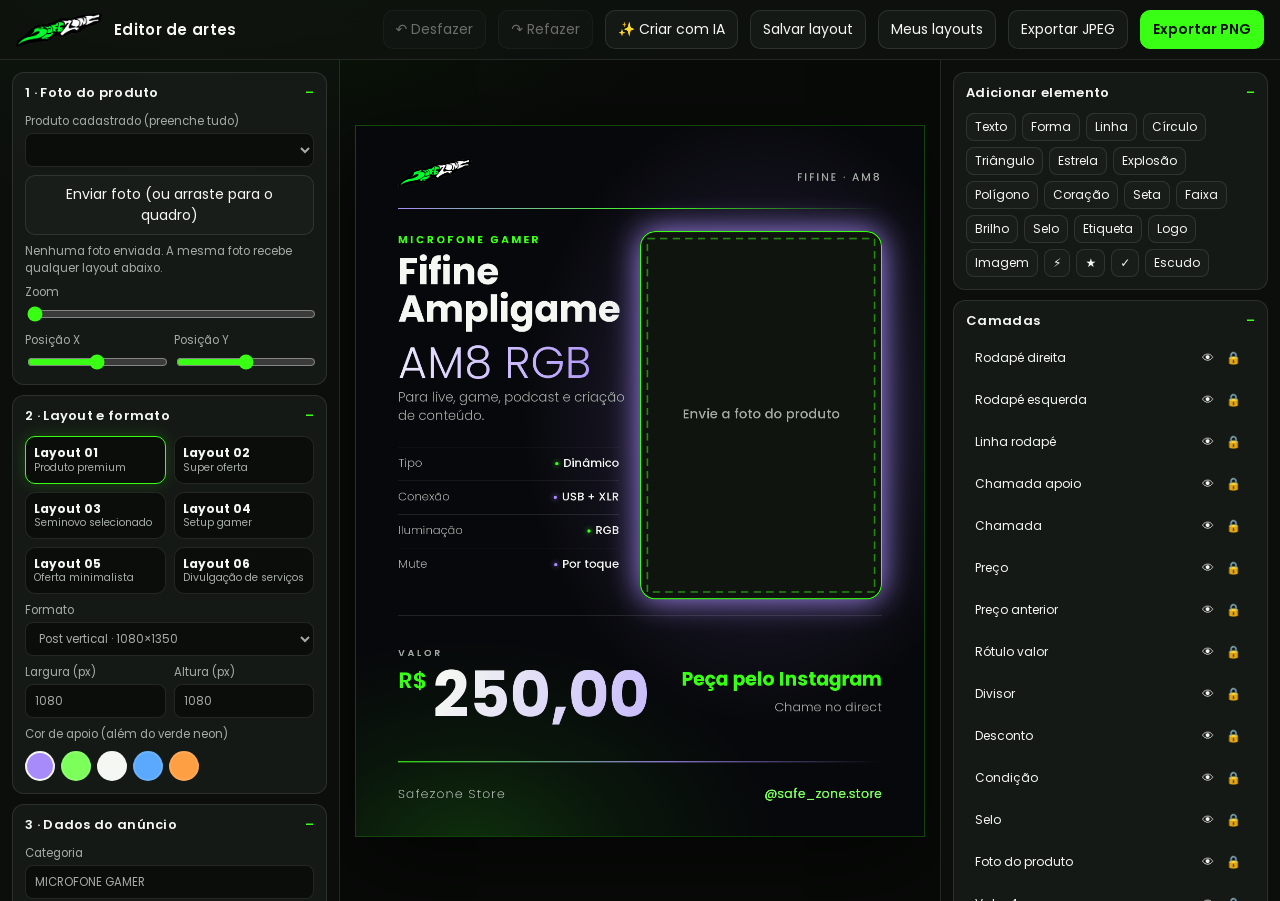
==== commit 3f593b9c: "Seleção em massa de layouts, agenda de ofertas com margem/custo, giro nos indicadores e editor avanç" ====
--- a/editor/index.html
+++ b/editor/index.html
@@ -6,7 +6,7 @@
 <title>Safezone · Editor de artes</title>
 <link rel="preconnect" href="https://fonts.googleapis.com">
 <link rel="preconnect" href="https://fonts.gstatic.com" crossorigin>
-<link href="https://fonts.googleapis.com/css2?family=Poppins:wght@300;400;500;600;700;800&display=swap" rel="stylesheet">
+<link href="https://fonts.googleapis.com/css2?family=Poppins:wght@300;400;500;600;700;800&family=Montserrat:wght@300;400;600;700;800&family=Oswald:wght@400;600;700&family=Playfair+Display:wght@400;700;800&family=Orbitron:wght@500;700;900&family=Bebas+Neue&family=Anton&family=Righteous&family=Bangers&family=Lobster&family=Pacifico&family=Permanent+Marker&display=swap" rel="stylesheet">
 <style>:root{
   --bg:#080A08; --bg2:#101310; --neon:#39FF14; --neon2:#7CFF5B; --graphite:#1C211D;
   --white:#F4F7F2; --mute:#A4ADA5; --line:rgba(244,247,242,.10); --glass:rgba(28,33,29,.62);
@@ -81,6 +81,7 @@
   <span class="sp"></span>
   <button class="btn" id="bUndo" title="Desfazer (Ctrl+Z)">↶ Desfazer</button>
   <button class="btn" id="bRedo" title="Refazer (Ctrl+Y)">↷ Refazer</button>
+  <button class="btn" id="bAI" title="Descreva o layout e ele é montado para você">✨ Criar com IA</button>
   <button class="btn" id="bSave">Salvar layout</button>
   <button class="btn" id="bLib">Meus layouts</button>
   <button class="btn" id="bJpg">Exportar JPEG</button>
@@ -211,6 +212,23 @@
     <button class="btn" id="dlgClose">Fechar</button>
   </div>
 </dialog>
+<dialog id="aiDlg">
+  <h3 style="margin:0 0 6px">✨ Criar layout com IA</h3>
+  <div class="hint">Descreva a ocasião e o estilo. Ele entende datas (Natal, Black Friday, Dia dos Pais…), cores (vermelho, azul, dourado…), porcentagem (“30%”) e o texto do selo entre aspas. Gera um layout completo e editável, com os campos do anúncio já ligados. É um gerador automático por regras, funciona sem internet e sem enviar dados a ninguém. Fundos escuros.</div>
+  <textarea id="aiPrompt" style="min-height:84px;margin:10px 0" placeholder='Ex.: layout de Natal vermelho e verde com neve, selo "NATAL SAFEZONE"'></textarea>
+  <div class="addrow" id="aiEx">
+    <button class="btn sm" data-ex="layout de Natal com neve">Natal</button>
+    <button class="btn sm" data-ex="Black Friday amarelo 50%">Black Friday</button>
+    <button class="btn sm" data-ex="Dia dos Pais azul">Dia dos Pais</button>
+    <button class="btn sm" data-ex="Dia das Mães rosa com corações">Dia das Mães</button>
+    <button class="btn sm" data-ex="Ano Novo dourado com confetes">Ano Novo</button>
+    <button class="btn sm" data-ex="setup gamer neon roxo e azul">Gamer neon</button>
+    <button class="btn sm" data-ex="liquidação vermelho 30%">Liquidação</button>
+    <button class="btn sm" data-ex="minimalista premium dourado">Premium</button>
+  </div>
+  <div class="hint" id="aiOut" style="margin:10px 0;min-height:20px"></div>
+  <div class="addrow"><button class="btn pri" id="aiGo">Gerar layout</button><button class="btn" id="aiAgain" disabled>Outra variação</button><button class="btn" id="aiSave" disabled>Salvar layout…</button><span style="flex:1"></span><button class="btn" id="aiClose">Fechar</button></div>
+</dialog>
 <div class="toast" id="toast"></div>
 <script>window.__LOGO__="[data-uri]";</script>
 <script>(() => {
@@ -218,6 +236,9 @@
 const $ = (s, r = document) => r.querySelector(s);
 const $$ = (s, r = document) => [...r.querySelectorAll(s)];
 const FONT = 'Poppins,"Segoe UI",system-ui,sans-serif';
+const FONTS = ['Poppins', 'Montserrat', 'Oswald', 'Bebas Neue', 'Anton', 'Playfair Display', 'Orbitron', 'Righteous', 'Bangers', 'Lobster', 'Pacifico', 'Permanent Marker'];
+const famOf = e => (e && e.font && e.font !== 'Poppins') ? `"${e.font}",${FONT}` : FONT;
+const loadFonts = list => Promise.all(Array.from(new Set(list.filter(Boolean))).map(f => document.fonts.load(`700 40px "${f}"`).catch(() => null)));
 const NEON = '#39FF14', NEON2 = '#7CFF5B', MUTE = '#A4ADA5', WHITE = '#F4F7F2', INK = '#051005';
 const FORMATS = { square: [1080, 1080], portrait: [1080, 1350], story: [1080, 1920], banner: [1200, 628] };
 const ACCENTS = [['Roxo', '#A78BFA'], ['Verde', '#7CFF5B'], ['Branco', '#F4F7F2'], ['Azul', '#5AA9FF'], ['Laranja', '#FF9F43']];
@@ -549,7 +570,7 @@
   const g = c.createLinearGradient(cx - dx * L, cy - dy * L, cx + dx * L, cy + dy * L); g.addColorStop(0, a); g.addColorStop(1, b); return g;
 }
 function setFont(c, e, size) {
-  c.font = `${e.italic ? 'italic ' : ''}${e.weight} ${size}px ${FONT}`;
+  c.font = `${e.italic ? 'italic ' : ''}${e.weight} ${size}px ${famOf(e)}`;
   if ('letterSpacing' in c) c.letterSpacing = (e.ls || 0) + 'px';
 }
 function wrap(c, text, maxW) {
@@ -565,16 +586,39 @@
   });
   return out;
 }
+/** Contorno das formas (retângulo, círculo, triângulo, estrela, explosão, polígono, coração, seta, faixa). */
+function shapePath(c, e) {
+  const w = e.w, h = e.h, k = e.kind || 'rect';
+  if (k === 'rect') { rr(c, 0, 0, w, h, e.r); return; }
+  c.beginPath();
+  const radial = (n, inner, off) => { for (let i = 0; i < n * 2; i++) { const a = off + i * Math.PI / n, r = inner && i % 2 ? inner : 1; const x = w / 2 + Math.cos(a) * r * w / 2, y = h / 2 + Math.sin(a) * r * h / 2; i ? c.lineTo(x, y) : c.moveTo(x, y); } c.closePath(); };
+  const poly = pts => { pts.forEach(([x, y], i) => i ? c.lineTo(x * w, y * h) : c.moveTo(x * w, y * h)); c.closePath(); };
+  if (k === 'ellipse') c.ellipse(w / 2, h / 2, w / 2, h / 2, 0, 0, Math.PI * 2);
+  else if (k === 'triangle') poly([[.5, 0], [1, 1], [0, 1]]);
+  else if (k === 'star') radial(Math.max(3, e.n || 5), e.inner || .45, -Math.PI / 2);
+  else if (k === 'burst') radial(Math.max(6, e.n || 16), e.inner || .82, -Math.PI / 2);
+  else if (k === 'poly') { const n = Math.max(3, e.n || 6); for (let i = 0; i < n; i++) { const a = -Math.PI / 2 + i * 2 * Math.PI / n, x = w / 2 + Math.cos(a) * w / 2, y = h / 2 + Math.sin(a) * h / 2; i ? c.lineTo(x, y) : c.moveTo(x, y); } c.closePath(); }
+  else if (k === 'heart') { c.moveTo(w / 2, h * .95); c.bezierCurveTo(-w * .15, h * .6, w * .05, -h * .05, w / 2, h * .3); c.bezierCurveTo(w * .95, -h * .05, w * 1.15, h * .6, w / 2, h * .95); c.closePath(); }
+  else if (k === 'arrow') poly([[0, .3], [.6, .3], [.6, 0], [1, .5], [.6, 1], [.6, .7], [0, .7]]);
+  else if (k === 'ribbon') { const n = Math.min(.5, h * .5 / w); poly([[0, 0], [1, 0], [1 - n, .5], [1, 1], [0, 1], [n, .5]]); }
+  else rr(c, 0, 0, w, h, e.r);
+}
 function textOf(e, V) { return e.bind ? (V[e.bind] ?? '') : e.text; }
 function visible(e, V) { return !e.hide && (!e.showIf || V[e.showIf]); }
 
 const DRAW = {
   rect(c, e) {
+    const sw = e.sw || 0;
     if (e.glow) { c.shadowColor = e.glow; c.shadowBlur = e.gb; }
-    c.fillStyle = e.fill2 ? grad(c, e.w, e.h, e.fill, e.fill2, e.ang) : e.fill;
-    rr(c, 0, 0, e.w, e.h, e.r); c.fill();
+    const f2 = e.fade ? hexA(e.fill, 0) : e.fill2;
+    c.fillStyle = f2 ? grad(c, e.w, e.h, e.fill, f2, e.ang) : e.fill;
+    shapePath(c, e); c.fill();
     c.shadowBlur = 0; c.shadowColor = 'transparent';
-    if (e.stroke && e.sw > 0) { c.strokeStyle = e.stroke; c.lineWidth = e.sw; rr(c, 0, 0, e.w, e.h, e.r); c.stroke(); }
+    if (e.stroke && sw > 0) {
+      c.strokeStyle = e.stroke2 ? grad(c, e.w, e.h, e.stroke, e.stroke2, e.ang) : e.stroke; c.lineWidth = sw; c.lineJoin = 'round';
+      if (e.dash === 'dashed') c.setLineDash([sw * 3.5, sw * 2.2]); else if (e.dash === 'dotted') { c.setLineDash([0.1, sw * 2]); c.lineCap = 'round'; }
+      shapePath(c, e); c.stroke(); c.setLineDash([]); c.lineCap = 'butt';
+    }
   },
   glow(c, e) {
     c.translate(e.w / 2, e.h / 2); c.scale(1, e.h / e.w);
@@ -674,20 +718,24 @@
     const th = lines.length * lh, y0 = e.valign === 'middle' ? (e.h - th) / 2 : e.valign === 'bottom' ? e.h - th : 0;
     c.textBaseline = 'middle'; c.textAlign = e.align;
     const gx = e.align === 'center' ? e.w / 2 : e.align === 'right' ? e.w : 0;
-    if (e.color2) c.fillStyle = grad(c, e.w, th, e.color, e.color2, 0); else c.fillStyle = e.color;
+    const tg = () => (e.color2 || e.fade) ? grad(c, e.w, th, e.color, e.fade ? hexA(e.color, 0) : e.color2, e.gang || 0) : e.color;
+    c.fillStyle = tg();
     lines.forEach((ln, i) => {
       const y = y0 + i * lh + lh / 2;
+      if (e.sh) { c.shadowColor = e.sh; c.shadowBlur = e.shb || 0; c.shadowOffsetX = e.sx || 0; c.shadowOffsetY = e.sy || 0; }
       if (e.outline && e.ow > 0) { c.strokeStyle = e.outline; c.lineWidth = e.ow; c.lineJoin = 'round'; c.strokeText(ln, gx, y); }
       if (!e.nofill) c.fillText(ln, gx, y);
+      c.shadowColor = 'transparent'; c.shadowBlur = 0; c.shadowOffsetX = 0; c.shadowOffsetY = 0;
       const w = c.measureText(ln).width, x1 = e.align === 'center' ? gx - w / 2 : e.align === 'right' ? gx - w : gx;
-      if (e.strike) { c.fillStyle = e.color2 ? c.fillStyle : e.color; c.fillRect(x1, y, w, Math.max(2, size * .06)); }
-      if (e.dot && i === 0) { c.save(); c.fillStyle = e.dot; c.shadowColor = e.dot; c.shadowBlur = size * .5; c.beginPath(); c.arc(x1 - size * .55, y, size * .14, 0, 7); c.fill(); c.restore(); if (e.color2) c.fillStyle = grad(c, e.w, th, e.color, e.color2, 0); }
+      if (e.strike) c.fillRect(x1, y, w, Math.max(2, size * .06));
+      if (e.underline) c.fillRect(x1, y + size * .42, w, Math.max(2, size * .06));
+      if (e.dot && i === 0) { c.save(); c.fillStyle = e.dot; c.shadowColor = e.dot; c.shadowBlur = size * .5; c.beginPath(); c.arc(x1 - size * .55, y, size * .14, 0, 7); c.fill(); c.restore(); c.fillStyle = tg(); }
     });
   }
 };
 
 function drawEl(c, e, ex, V) {
-  c.save(); c.globalAlpha = e.op; c.translate(e.x + e.w / 2, e.y + e.h / 2); c.rotate(e.rot * Math.PI / 180); c.translate(-e.w / 2, -e.h / 2);
+  c.save(); c.globalAlpha = e.op; c.translate(e.x + e.w / 2, e.y + e.h / 2); c.rotate(e.rot * Math.PI / 180); if (e.fx || e.fy) c.scale(e.fx ? -1 : 1, e.fy ? -1 : 1); c.translate(-e.w / 2, -e.h / 2);
   try { DRAW[e.type](c, e, ex, V); } finally { c.restore(); }
 }
 function drawScene(c, ex) {
@@ -859,6 +907,7 @@
   const c = { x: W / 2, y: H / 2 };
   if (kind === 'text') e = txt({ name: 'Texto', text: 'Novo texto', w: 520 * k, h: 90 * k, size: 64 * k, weight: 600, fit: false });
   else if (kind === 'rect') e = rect({ name: 'Forma', w: 360 * k, h: 200 * k, fill: NEON, r: 24 * k });
+  else if (SHAPES[kind]) { const [nm, kd, ww, hh, n] = SHAPES[kind]; e = rect({ name: nm, kind: kd, w: ww * k, h: hh * k, fill: kind === 'burst' ? NEON : S.accent, n: n || undefined, r: 0 }); }
   else if (kind === 'line') e = lineEl({ name: 'Linha', w: 520 * k, h: 4 * k, c1: NEON, c2: S.accent });
   else if (kind === 'glow') e = glowEl({ name: 'Brilho', w: 700 * k, h: 700 * k, c: NEON, op: .5 });
   else if (kind === 'badge') e = badgeEl({ name: 'Selo', bind: null, text: 'OFERTA', w: 280 * k, h: 70 * k, size: 36 * k });
@@ -872,7 +921,8 @@
 }
 
 /* ----------------------------- painéis ----------------------------- */
-const ADD = [['text', 'Texto'], ['rect', 'Forma'], ['line', 'Linha'], ['glow', 'Brilho'], ['badge', 'Selo'], ['tag', 'Etiqueta'], ['logo', 'Logo'], ['image', 'Imagem'], ['bolt', '⚡'], ['star', '★'], ['check', '✓'], ['shield', 'Escudo']];
+const SHAPES = { ellipse: ['Círculo', 'ellipse', 320, 320], triangle: ['Triângulo', 'triangle', 320, 280], star5: ['Estrela', 'star', 320, 320, 5], burst: ['Explosão', 'burst', 340, 340, 16], poly: ['Polígono', 'poly', 320, 320, 6], heart: ['Coração', 'heart', 320, 290], arrow: ['Seta', 'arrow', 420, 220], ribbon: ['Faixa', 'ribbon', 560, 110] };
+const ADD = [['text', 'Texto'], ['rect', 'Forma'], ['line', 'Linha'], ['ellipse', 'Círculo'], ['triangle', 'Triângulo'], ['star5', 'Estrela'], ['burst', 'Explosão'], ['poly', 'Polígono'], ['heart', 'Coração'], ['arrow', 'Seta'], ['ribbon', 'Faixa'], ['glow', 'Brilho'], ['badge', 'Selo'], ['tag', 'Etiqueta'], ['logo', 'Logo'], ['image', 'Imagem'], ['bolt', '⚡'], ['star', '★'], ['check', '✓'], ['shield', 'Escudo']];
 $('#addrow').innerHTML = ADD.map(([k, n]) => `<button class="btn sm" data-add="${k}">${n}</button>`).join('') + '<input type="file" id="imgFile" accept="image/*" hidden>';
 $('#addrow').addEventListener('click', ev => { const b = ev.target.closest('[data-add]'); if (b) addEl(b.dataset.add); });
 $('#imgFile').addEventListener('change', ev => {
@@ -883,15 +933,21 @@
 });
 
 function renderLayers() {
-  const V = vals();
-  $('#layers').innerHTML = S.els.slice().reverse().map(e => `
+  const V = vals(), deco = S.els.filter(e => e.deco);
+  const rows = S.els.slice().reverse().filter(e => !e.deco).map(e => `
     <div class="layer ${e.id === S.sel ? 'on' : ''} ${e.hide || (e.showIf && !V[e.showIf]) ? 'off' : ''}" data-id="${e.id}">
       <span class="nm">${e.lock ? '🔒 ' : ''}${esc(e.name)}</span>
       <span class="ops"><button data-op="hide" title="Mostrar/ocultar">${e.hide ? '🚫' : '👁'}</button><button data-op="lock" title="Bloquear">${e.lock ? '🔓' : '🔒'}</button></span>
-    </div>`).join('') || '<div class="hint">Sem elementos.</div>';
+    </div>`);
+  if (deco.length) { const off = deco.every(e => e.hide); rows.push(`<div class="layer ${off ? 'off' : ''}" data-deco="1"><span class="nm">✨ Decoração (${deco.length} itens)</span><span class="ops"><button data-op="hide" title="Mostrar/ocultar toda a decoração">${off ? '🚫' : '👁'}</button><button data-op="del" title="Apagar a decoração">🗑</button></span></div>`); }
+  $('#layers').innerHTML = rows.join('') || '<div class="hint">Sem elementos.</div>';
 }
 $('#layers').addEventListener('click', ev => {
-  const row = ev.target.closest('.layer'); if (!row) return; const id = +row.dataset.id, e = S.els.find(x => x.id === id), op = ev.target.closest('[data-op]');
+  const row = ev.target.closest('.layer'); if (!row) return;
+  if (row.dataset.deco) { const op = ev.target.closest('[data-op]'); if (!op) return; const L = S.els.filter(e => e.deco);
+    if (op.dataset.op === 'del') { if (!confirm('Apagar toda a decoração (neve, confetes, estrelas…)?')) return; S.els = S.els.filter(e => !e.deco); } else { const off = L.every(e => e.hide); L.forEach(e => { e.hide = !off; }); }
+    commit(); refreshPanels(); return; }
+  const id = +row.dataset.id, e = S.els.find(x => x.id === id), op = ev.target.closest('[data-op]');
   if (op && e) { if (op.dataset.op === 'hide') e.hide = !e.hide; else e.lock = !e.lock; markDirty(e); commit(); refreshPanels(); return; }
   select(id);
 });
@@ -904,15 +960,23 @@
   if (!e) { el.innerHTML = '<div class="hint">Toque em um elemento da arte (ou na lista de camadas) para editar. Arraste para mover, use o quadrado do canto para redimensionar e a bolinha para girar. Setas movem 1px (Shift = 10px).</div>'; return; }
   let h = `<div class="hint"><b>${esc(e.name)}</b>${e.bind ? ` · ligado ao campo "${e.bind}"` : ''}${e.showIf ? ' · aparece só se o campo tiver valor' : ''}</div>
     <div class="addrow"><button class="btn sm" data-a="dup">Duplicar</button><button class="btn sm" data-a="lock">${e.lock ? 'Desbloquear' : 'Bloquear'}</button><button class="btn sm" data-a="hide">${e.hide ? 'Mostrar' : 'Ocultar'}</button><button class="btn sm" data-a="del">Excluir</button><button class="btn sm" data-a="up">▲ Frente</button><button class="btn sm" data-a="down">▼ Trás</button></div>
+    <div class="addrow"><button class="btn sm" data-a="fx">↔ Espelhar</button><button class="btn sm" data-a="fy">↕ Espelhar</button><button class="btn sm" data-a="ch">Centralizar ↔</button><button class="btn sm" data-a="cv">Centralizar ↕</button><button class="btn sm" data-a="r0">Zerar giro</button></div>
     <div class="g2">${num('x', 'X')}${num('y', 'Y')}${num('w', 'Largura')}${num('h', 'Altura')}${num('rot', 'Rotação °')}<label>Opacidade<input type="range" data-p="op" min="0" max="1" step="0.01"></label></div>`;
   if (e.type === 'text') h += `<label>Conteúdo<textarea data-p="text"></textarea></label>${e.bind ? '<div class="hint">Editar aqui desliga o vínculo com o campo do anúncio.</div>' : ''}
     <div class="g2">${num('size', 'Tamanho', 1, 4)}<label>Peso<select data-p="weight"><option>300</option><option>400</option><option>500</option><option>600</option><option>700</option><option>800</option></select></label>
     ${col('color', 'Cor')}${col('color2', 'Cor 2 (degradê)')}<label>Alinhar<select data-p="align"><option value="left">Esquerda</option><option value="center">Centro</option><option value="right">Direita</option></select></label>
     <label>Vertical<select data-p="valign"><option value="top">Topo</option><option value="middle">Meio</option><option value="bottom">Base</option></select></label>${num('ls', 'Espaçamento', 0.5)}${num('lh', 'Entrelinha', 0.05, 0.6, 3)}</div>
-    <label class="row">Ajustar ao quadro (sem cortar)<input type="checkbox" data-p="fit"></label><label class="row">Tudo em maiúsculas<input type="checkbox" data-p="upper"></label><label class="row">Itálico<input type="checkbox" data-p="italic"></label><label class="row">Riscado<input type="checkbox" data-p="strike"></label>
-    <button class="btn sm" data-a="nograd">Remover degradê</button>`;
+    <label class="row">Ajustar ao quadro (sem cortar)<input type="checkbox" data-p="fit"></label><label class="row">Tudo em maiúsculas<input type="checkbox" data-p="upper"></label><label class="row">Itálico<input type="checkbox" data-p="italic"></label><label class="row">Riscado<input type="checkbox" data-p="strike"></label><label class="row">Sublinhado<input type="checkbox" data-p="underline"></label>
+    <label>Fonte<select data-p="font">${FONTS.map(f => `<option value="${f}" style="font-family:'${f}'">${f}</option>`).join('')}</select></label>
+    <div class="hint">Degradê (efeito de cor que se funde)</div><div class="g2">${num('gang', 'Ângulo do degradê °', 5)}<label class="row">Esmaecer até transparente<input type="checkbox" data-p="fade"></label></div>
+    <div class="hint">Contorno e sombra</div><div class="g2">${col('outline', 'Cor do contorno')}${num('ow', 'Espessura', 0.5, 0)}${col('sh', 'Cor da sombra')}${num('shb', 'Desfoque', 1, 0)}${num('sx', 'Sombra X', 1)}${num('sy', 'Sombra Y', 1)}</div>
+    <button class="btn sm" data-a="nograd">Remover degradê</button> <button class="btn sm" data-a="noout">Sem contorno</button> <button class="btn sm" data-a="nosh">Sem sombra</button>`;
   if (e.type === 'price') h += `<div class="g2">${num('size', 'Tamanho', 1, 8)}${col('color', 'Cor do valor')}${col('color2', 'Cor 2')}${col('cur', 'Cor do R$')}</div><div class="hint">O valor vem do campo "Preço" (seção 4).</div>`;
-  if (e.type === 'rect') h += `<div class="g2">${col('fill', 'Cor')}${col('fill2', 'Cor 2 (degradê)')}${num('ang', 'Ângulo °')}${num('r', 'Cantos', 1, 0)}${col('stroke', 'Contorno')}${num('sw', 'Espessura', 0.5, 0)}${col('glow', 'Brilho')}${num('gb', 'Intensidade', 1, 0)}</div><button class="btn sm" data-a="nograd">Remover degradê</button> <button class="btn sm" data-a="noglow">Sem brilho</button>`;
+  if (e.type === 'rect') h += `<label>Forma<select data-p="kind">${[['rect', 'Retângulo'], ['ellipse', 'Círculo'], ['triangle', 'Triângulo'], ['star', 'Estrela'], ['burst', 'Explosão'], ['poly', 'Polígono'], ['heart', 'Coração'], ['arrow', 'Seta'], ['ribbon', 'Faixa']].map(([k, n]) => `<option value="${k}">${n}</option>`).join('')}</select></label>
+    ${['star', 'burst', 'poly'].includes(e.kind) ? `<div class="g2">${num('n', e.kind === 'poly' ? 'Lados' : 'Pontas', 1, 3, 40)}</div>` : ''}
+    <label>Contorno<select data-p="dash"><option value="">Contínuo</option><option value="dashed">Tracejado</option><option value="dotted">Pontilhado</option></select></label>
+    <label class="row">Esmaecer até transparente<input type="checkbox" data-p="fade"></label><div class="g2">${col('stroke2', 'Contorno cor 2')}</div>
+    <div class="g2">${col('fill', 'Cor')}${col('fill2', 'Cor 2 (degradê)')}${num('ang', 'Ângulo °')}${num('r', 'Cantos', 1, 0)}${col('stroke', 'Contorno')}${num('sw', 'Espessura', 0.5, 0)}${col('glow', 'Brilho')}${num('gb', 'Intensidade', 1, 0)}</div><button class="btn sm" data-a="nograd">Remover degradê</button> <button class="btn sm" data-a="noglow">Sem brilho</button>`;
   if (e.type === 'line') h += `<div class="g2">${col('c1', 'Cor 1')}${col('c2', 'Cor 2')}</div><label class="row">Esmaecer no fim<input type="checkbox" data-p="fade"></label>`;
   if (e.type === 'glow') h += `<div class="g2">${col('c', 'Cor')}</div>`;
   if (e.type === 'grid') h += `<div class="g2">${col('c', 'Cor')}${num('gap', 'Espaço', 2, 10)}</div>`;
@@ -928,7 +992,7 @@
     if (document.activeElement === i) return;
     const k = i.dataset.p; let v = e[k];
     if (i.type === 'checkbox') i.checked = !!v;
-    else if (i.type === 'color') i.value = /^#[0-9a-f]{6}$/i.test(v || '') ? v : (k === 'color2' || k === 'fill2' || k === 'stroke' || k === 'glow' || k === 'bc' ? '#000000' : '#ffffff');
+    else if (i.type === 'color') i.value = /^#[0-9a-f]{6}$/i.test(v || '') ? v : (['color2', 'fill2', 'stroke', 'stroke2', 'glow', 'bc', 'outline', 'sh'].includes(k) ? '#000000' : '#ffffff');
     else if (k === 'text' && e.bind) i.value = textOf(e, vals());
     else i.value = typeof v === 'number' ? Math.round(v * 100) / 100 : (v ?? '');
   });
@@ -938,6 +1002,8 @@
   const k = i.dataset.p; let v = i.type === 'checkbox' ? i.checked : i.type === 'number' || i.type === 'range' ? parseFloat(i.value) : i.value;
   if (typeof v === 'number' && isNaN(v)) return;
   if (k === 'weight') v = parseInt(v, 10);
+  if (k === 'font') loadFonts([v]).then(render);
+  if (k === 'kind') { e.kind = v; commit(); renderInsp(); }
   if (k === 'text' && e.bind) { e.bind = null; }
   e[k] = v; markDirty(e); render(); renderLayers();
 });
@@ -946,7 +1012,11 @@
   const b = ev.target.closest('[data-a]'), e = cur(); if (!b || !e) return; const a = b.dataset.a;
   if (a === 'dup') dup(); else if (a === 'del') del(); else if (a === 'up') move(1); else if (a === 'down') move(-1);
   else if (a === 'lock') { e.lock = !e.lock; refreshPanels(); commit(); } else if (a === 'hide') { e.hide = !e.hide; refreshPanels(); commit(); }
-  else if (a === 'nograd') { e.color2 = null; e.fill2 = null; render(); renderInsp(); commit(); } else if (a === 'noglow') { e.glow = null; e.gb = 0; render(); renderInsp(); commit(); }
+  else if (a === 'fx') { e.fx = !e.fx; markDirty(e); render(); commit(); } else if (a === 'fy') { e.fy = !e.fy; markDirty(e); render(); commit(); }
+  else if (a === 'ch') { e.x = (S.W - e.w) / 2; markDirty(e); render(); renderInspValues(); commit(); } else if (a === 'cv') { e.y = (S.H - e.h) / 2; markDirty(e); render(); renderInspValues(); commit(); }
+  else if (a === 'r0') { e.rot = 0; markDirty(e); render(); renderInspValues(); commit(); }
+  else if (a === 'noout') { e.outline = null; e.ow = 0; render(); renderInsp(); commit(); } else if (a === 'nosh') { e.sh = null; e.shb = 0; render(); renderInsp(); commit(); }
+  else if (a === 'nograd') { e.fade = false; e.stroke2 = null; e.color2 = null; e.fill2 = null; render(); renderInsp(); commit(); } else if (a === 'noglow') { e.glow = null; e.gb = 0; render(); renderInsp(); commit(); }
 });
 function refreshPanels() { renderLayers(); renderInsp(); render(); $('#customWarn').hidden = !S.dirty; }
 
@@ -1027,7 +1097,7 @@
 /* ------------------------------ exportar ------------------------------ */
 function fileName(ext) { return `safezone-${S.layout}-${S.W}x${S.H}.${ext}`; }
 async function exportImg(type) {
-  try { await document.fonts.ready; } catch (e) { /* segue */ }
+  try { await loadFonts(S.els.map(e => e.font)); await document.fonts.ready; } catch (e) { /* segue */ }
   const c = document.createElement('canvas'); c.width = S.W; c.height = S.H; const x = c.getContext('2d');
   if (type === 'image/jpeg') { x.fillStyle = '#080A08'; x.fillRect(0, 0, S.W, S.H); }
   drawScene(x, true);
@@ -1081,19 +1151,44 @@
 };
 
 /* -------------------- integração com os anúncios cadastrados -------------------- */
+const photoSrc = u => /^https:\/\/lh3\.googleusercontent\.com\/d\/[^=]*$/.test(u) ? u + '=w1600' : u;
+const loadImg = u => new Promise((ok, no) => { const im = new Image(); im.crossOrigin = 'anonymous'; im.onload = () => ok(im); im.onerror = () => no(new Error('Não foi possível carregar a foto do anúncio.')); im.src = photoSrc(u); });
+function fillProduct(p) {
+  const w = String(p.nome || '').trim().split(/\s+/);
+  const t1 = w.length > 2 ? w.slice(0, -2).join(' ') : p.nome, t2 = w.length > 2 ? w.slice(-2).join(' ') : '';
+  const sp = (p.especificacoes || []).slice(0, 4);
+  Object.assign(S.d, { category: p.categoria || '', title1: t1 || '', title2: t2, desc: p.descricaoCurta || '', infoTop: [p.marca, p.modelo].filter(Boolean).join(' \u00b7 ').toUpperCase(),
+    priceNormal: p.precoNormal != null ? brl(p.precoNormal) : '', pricePromo: p.precoPromocional != null ? brl(p.precoPromocional) : '',
+    condition: p.condicao || '', conservation: p.conservacao || '',
+    badgeMode: p.seloModo === 'none' ? 'none' : p.seloModo === 'manual' ? 'custom' : 'auto', badgeCustom: p.seloManual || '' });
+  for (let i = 0; i < 4; i++) { S.d['sk' + i] = sp[i] ? sp[i].item : ''; S.d['sv' + i] = sp[i] ? sp[i].valor : ''; }
+}
+let renderQ = Promise.resolve();
+/** Gera a arte sem usar a tela: layout (salvo ou padrão) + dados do anúncio + foto. Devolve um data URL. */
+async function renderArt(cfg, p, photoUrl, type) {
+  cfg = cfg || {};
+  if (cfg.els) restore(JSON.stringify({ ...cfg, uid }));
+  else {
+    const f = FORMATS[cfg.fmt] ? cfg.fmt : 'portrait';
+    S.fmt = f; S.W = FORMATS[f][0]; S.H = FORMATS[f][1]; S.layout = LAYOUTS[cfg.builtin] ? cfg.builtin : 'premium';
+    S.accent = cfg.accent || ACCENTS[0][1]; S.d = { ...DEF }; S.els = []; buildLayout(); sizeCanvas();
+  }
+  fillProduct(p);
+  if (photoUrl) setPhoto(await loadImg(photoUrl), p.nome);
+  if (!LOGO.complete) await new Promise(r => LOGO.addEventListener('load', r, { once: true }));
+  try { await Promise.all([300, 400, 500, 600, 700, 800].map(w => document.fonts.load(`${w} 40px Poppins`)).concat(loadFonts(S.els.map(e => e.font)))); await document.fonts.ready; } catch (e) { /* segue */ }
+  const c = document.createElement('canvas'); c.width = S.W; c.height = S.H; const x = c.getContext('2d');
+  x.fillStyle = '#080A08'; x.fillRect(0, 0, S.W, S.H); drawScene(x, true);
+  S.sel = null; syncAll(); render();
+  return c.toDataURL(type || 'image/jpeg', .92);
+}
 const API = {
   applyProduct(p) {
-    const w = String(p.nome || '').trim().split(/\s+/);
-    const t1 = w.length > 2 ? w.slice(0, -2).join(' ') : p.nome, t2 = w.length > 2 ? w.slice(-2).join(' ') : '';
-    const sp = (p.especificacoes || []).slice(0, 4);
-    Object.assign(S.d, { category: p.categoria || '', title1: t1 || '', title2: t2, desc: p.descricaoCurta || '', infoTop: [p.marca, p.modelo].filter(Boolean).join(' · ').toUpperCase(),
-      priceNormal: p.precoNormal != null ? brl(p.precoNormal) : '', pricePromo: p.precoPromocional != null ? brl(p.precoPromocional) : '',
-      condition: p.condicao || '', conservation: p.conservacao || '',
-      badgeMode: p.seloModo === 'none' ? 'none' : p.seloModo === 'manual' ? 'custom' : 'auto', badgeCustom: p.seloManual || '' });
-    for (let i = 0; i < 4; i++) { S.d['sk' + i] = sp[i] ? sp[i].item : ''; S.d['sv' + i] = sp[i] ? sp[i].valor : ''; }
-    if (p.fotoPrincipal) { const im = new Image(); im.crossOrigin = 'anonymous'; im.onload = () => setPhoto(im, p.nome); im.onerror = () => toast('Não foi possível carregar a foto do anúncio. Envie manualmente.'); im.src = /^https:\/\/lh3\.googleusercontent\.com\/d\/[^=]*$/.test(p.fotoPrincipal) ? p.fotoPrincipal + '=w1600' : p.fotoPrincipal; }
+    fillProduct(p);
+    if (p.fotoPrincipal) loadImg(p.fotoPrincipal).then(im => setPhoto(im, p.nome)).catch(() => toast('Não foi possível carregar a foto do anúncio. Envie manualmente.'));
     syncData(); render(); renderLayers(); commit();
   },
+  renderArt: (cfg, p, photoUrl, type) => (renderQ = renderQ.then(() => renderArt(cfg, p, photoUrl, type), () => renderArt(cfg, p, photoUrl, type))),
   setProducts(list) {
     const sel = $('#prodSel'); if (!sel) return;
     sel.innerHTML = '<option value="">Selecione…</option>' + list.map((p, i) => `<option value="${i}">${esc(p.nome)} · ${esc(p.id)}</option>`).join('');
@@ -1104,10 +1199,112 @@
   getState: () => JSON.parse(snapState()), exportPng: () => exportImg('image/png')
 };
 window.SafezoneEditor = API;
-window.addEventListener('message', ev => { if (ev.origin !== location.origin) return; if (ev.data && ev.data.type === 'sz:cloud') API.setCloud(ev.data.layouts); if (ev.data && ev.data.type === 'sz:products') API.setProducts(ev.data.products || []); if (ev.data && ev.data.type === 'sz:product') API.applyProduct(ev.data.product); });
+window.addEventListener('message', ev => { if (ev.origin !== location.origin) return; if (ev.data && ev.data.type === 'sz:cloud') API.setCloud(ev.data.layouts); if (ev.data && ev.data.type === 'sz:products') API.setProducts(ev.data.products || []); if (ev.data && ev.data.type === 'sz:product') API.applyProduct(ev.data.product);
+  if (ev.data && ev.data.type === 'sz:render') API.renderArt(ev.data.config, ev.data.product, ev.data.photo).then(u => toParent({ type: 'sz:rendered', reqId: ev.data.reqId, dataUrl: u }), er => toParent({ type: 'sz:rendered', reqId: ev.data.reqId, error: (er && er.message) || 'Falha ao gerar a arte.' })); });
+
+/* ------------------- gerador de layouts por descrição ("mini IA") ------------------- */
+// Não usa servidor nem IA online: lê a descrição (ocasião, cores, %, texto entre aspas) e monta um layout
+// completo e editável a partir dos layouts padrão, com cores, decoração e selo de campanha.
+const AI_THEMES = [
+  { id: 'natal', name: 'Natal', keys: ['natal', 'natalino', 'natalina', 'papai noel', 'christmas'], v: [{ bg: ['#2A0508', '#0B1A10'], a: '#FF3B4E', b: '#2ECC71' }, { bg: ['#0B1A10', '#220509'], a: '#2ECC71', b: '#FF3B4E' }], deco: ['snow', 'stars'], tag: 'NATAL', cta: 'Presente de Natal na Safezone' },
+  { id: 'bf', name: 'Black Friday', keys: ['black friday', 'blackfriday', 'cyber monday'], v: [{ bg: ['#050505', '#14110A'], a: '#FFD60A', b: '#FF9F0A' }], deco: ['rays', 'grid'], tag: 'BLACK FRIDAY', cta: 'Black Friday Safezone' },
+  { id: 'anonovo', name: 'Ano Novo', keys: ['ano novo', 'reveillon', 'virada'], v: [{ bg: ['#05050F', '#1A1330'], a: '#F5C451', b: '#A78BFA' }], deco: ['confetti', 'stars'], tag: 'ANO NOVO', cta: 'Comece o ano com upgrade' },
+  { id: 'maes', name: 'Dia das Mães', keys: ['dia das maes', 'maes', 'mae', 'mamae'], v: [{ bg: ['#240A18', '#0B0A10'], a: '#FF5FA2', b: '#FFB3D1' }], deco: ['hearts', 'bokeh'], tag: 'DIA DAS MÃES', cta: 'Presente especial para ela' },
+  { id: 'pais', name: 'Dia dos Pais', keys: ['dia dos pais', 'pais', 'pai'], v: [{ bg: ['#06101F', '#0A0E14'], a: '#4DA3FF', b: '#9AD0FF' }], deco: ['rays', 'grid'], tag: 'DIA DOS PAIS', cta: 'O presente que ele vai usar' },
+  { id: 'namorados', name: 'Dia dos Namorados', keys: ['namorados', 'amor', 'valentine'], v: [{ bg: ['#2A0A14', '#0E0A12'], a: '#FF3B6B', b: '#FF9AB8' }], deco: ['hearts', 'bokeh'], tag: 'NAMORADOS', cta: 'Presente para quem você ama' },
+  { id: 'pascoa', name: 'Páscoa', keys: ['pascoa', 'coelho', 'coelhinho'], v: [{ bg: ['#1A1030', '#0B0A14'], a: '#C084FC', b: '#FFD60A' }], deco: ['confetti', 'bokeh'], tag: 'PÁSCOA', cta: 'Páscoa Safezone' },
+  { id: 'criancas', name: 'Dia das Crianças', keys: ['dia das criancas', 'criancas', 'crianca', 'kids'], v: [{ bg: ['#0B1230', '#120A24'], a: '#FFD60A', b: '#FF5FA2' }], deco: ['confetti', 'stars'], tag: 'DIA DAS CRIANÇAS', cta: 'Diversão em dobro' },
+  { id: 'halloween', name: 'Halloween', keys: ['halloween', 'bruxa', 'terror'], v: [{ bg: ['#120804', '#0A0612'], a: '#FF9F0A', b: '#A855F7' }], deco: ['bokeh', 'stars'], tag: 'HALLOWEEN', cta: 'Ofertas de arrepiar' },
+  { id: 'carnaval', name: 'Carnaval', keys: ['carnaval', 'folia'], v: [{ bg: ['#10061E', '#06160F'], a: '#FF5FA2', b: '#2EE6A6' }], deco: ['confetti'], tag: 'CARNAVAL', cta: 'Carnaval Safezone' },
+  { id: 'aulas', name: 'Volta às aulas', keys: ['volta as aulas', 'escola', 'estudante', 'aulas'], v: [{ bg: ['#06101F', '#0A1A14'], a: '#4DA3FF', b: '#7CFF5B' }], deco: ['grid', 'stars'], tag: 'VOLTA ÀS AULAS', cta: 'Estude e jogue com mais desempenho' },
+  { id: 'verao', name: 'Verão', keys: ['verao', 'praia', 'ferias'], v: [{ bg: ['#0A1A24', '#241006'], a: '#FF9F0A', b: '#22D3EE' }], deco: ['rays', 'bokeh'], tag: 'VERÃO', cta: 'Verão Safezone' },
+  { id: 'junina', name: 'Festa Junina', keys: ['junina', 'sao joao', 'arraial'], v: [{ bg: ['#1F0F04', '#0B1006'], a: '#FFB020', b: '#EF4444' }], deco: ['confetti'], tag: 'FESTA JUNINA', cta: 'Arraiá Safezone' },
+  { id: 'aniv', name: 'Aniversário', keys: ['aniversario', 'parabens'], v: [{ bg: ['#0B0A18', '#14081F'], a: '#A78BFA', b: '#39FF14' }], deco: ['confetti', 'stars'], tag: 'ANIVERSÁRIO', cta: 'Aniversário Safezone' },
+  { id: 'liq', name: 'Liquidação', keys: ['liquidacao', 'queima', 'saldao', 'ultimas unidades'], v: [{ bg: ['#1A0505', '#0A0A0A'], a: '#FF3B30', b: '#FFD60A' }], deco: ['rays'], tag: 'LIQUIDAÇÃO', cta: 'Últimas unidades' },
+  { id: 'gamer', name: 'Gamer neon', keys: ['gamer', 'neon', 'cyberpunk', 'setup'], v: [{ bg: ['#05000F', '#0A0020'], a: '#FF2BD6', b: '#22D3EE' }], deco: ['grid', 'bokeh'], tag: 'GAMER', cta: 'Monte seu setup', base: 'gamer' },
+  { id: 'premium', name: 'Premium', keys: ['luxo', 'premium', 'elegante', 'sofisticado'], v: [{ bg: ['#0B0A06', '#16120A'], a: '#F5C451', b: '#FFE9A8' }], deco: ['stars'], tag: 'PREMIUM', cta: 'Seleção premium', base: 'premium' }
+];
+const AI_DEFAULT = { id: 'promo', name: 'Promoção', v: [{ bg: ['#07080B', '#0F0B1E'], a: '#39FF14', b: '#A78BFA' }], deco: ['bokeh'], tag: 'OFERTA', cta: 'Aproveite na Safezone' };
+const AI_COLORS = { 'verde neon': '#39FF14', vermelho: '#FF3B4E', azul: '#4DA3FF', verde: '#2ECC71', roxo: '#A78BFA', rosa: '#FF5FA2', laranja: '#FF9F0A', amarelo: '#FFD60A', dourado: '#F5C451', ciano: '#22D3EE', prata: '#CBD5E1', branco: '#F4F7F2' };
+const aiNorm = t => String(t || '').toLowerCase().normalize('NFD').replace(/[̀-ͯ]/g, '').replace(/[^a-z0-9% ]+/g, ' ').replace(/\s+/g, ' ').trim();
+const hexRGB = h => { const n = parseInt(h.slice(1), 16); return [n >> 16 & 255, n >> 8 & 255, n & 255]; };
+const mixHex = (a, b, t) => { const A = hexRGB(a), B = hexRGB(b); return '#' + A.map((x, i) => Math.round(x + (B[i] - x) * t).toString(16).padStart(2, '0')).join(''); };
+const lumOf = h => { const [r, g, b] = hexRGB(h); return (.299 * r + .587 * g + .114 * b) / 255; };
+function prng(seed) { let a = seed >>> 0; return () => { a = (a + 0x6D2B79F5) >>> 0; let t = a; t = Math.imul(t ^ t >>> 15, t | 1); t ^= t + Math.imul(t ^ t >>> 7, t | 61); return ((t ^ t >>> 14) >>> 0) / 4294967296; }; }
+function aiTheme(prompt, seed) {
+  const raw = String(prompt || ''), n = ' ' + aiNorm(raw) + ' ', R = prng(seed);
+  const hit = AI_THEMES.find(t => t.keys.some(k => n.includes(' ' + k + ' '))) || AI_DEFAULT;
+  const v = hit.v[Math.floor(R() * hit.v.length)];
+  const th = { id: hit.id, name: hit.name, bg: v.bg.slice(), accent: v.a, accent2: v.b, deco: hit.deco.slice(), tag: hit.tag, cta: hit.cta, base: hit.base || (R() < .5 ? 'oferta' : 'premium'), found: hit !== AI_DEFAULT, notes: [] };
+  const cols = []; Object.keys(AI_COLORS).sort((a, b) => b.length - a.length).forEach(k => { const i = n.indexOf(' ' + k + ' '); if (i >= 0 && !cols.some(c => c[1] === AI_COLORS[k])) cols.push([i, AI_COLORS[k], k]); });
+  cols.sort((a, b) => a[0] - b[0]);
+  if (cols.length) { th.accent = cols[0][1]; th.accent2 = cols[1] ? cols[1][1] : mixHex(th.accent, '#FFFFFF', .45); th.bg = [mixHex(th.accent, '#000000', .86), mixHex(cols[1] ? cols[1][1] : th.accent, '#000000', .92)]; th.notes.push('cores: ' + cols.slice(0, 2).map(c => c[2]).join(' e ')); }
+  const pc = /(\d{1,2})\s*%/.exec(n); if (pc) th.tag = pc[1] + '% OFF';
+  const q = /["“]([^"”]{2,22})["”]/.exec(raw); if (q) th.tag = q[1].toUpperCase();
+  if (/\b(minimalista|minimal|limpo|clean)\b/.test(n)) { th.deco = []; th.base = 'minimal'; th.notes.push('estilo minimalista'); }
+  if (/\b(premium|luxo)\b/.test(n)) th.base = 'premium'; if (/\bgamer\b/.test(n)) th.base = 'gamer'; if (/\bservicos?\b/.test(n)) th.base = 'servicos';
+  if (/\b(sem decoracao|sem enfeites)\b/.test(n)) th.deco = [];
+  if (/\b(confete|confetes)\b/.test(n) && !th.deco.includes('confetti')) th.deco.push('confetti');
+  if (/\b(neve)\b/.test(n) && !th.deco.includes('snow')) th.deco.push('snow');
+  if (/\b(estrelas?)\b/.test(n) && !th.deco.includes('stars')) th.deco.push('stars');
+  if (/\b(coracoes|coracao)\b/.test(n) && !th.deco.includes('hearts')) th.deco.push('hearts');
+  if (/\b(raios|luzes)\b/.test(n) && !th.deco.includes('rays')) th.deco.push('rays');
+  return th;
+}
+function aiDeco(th, R) {
+  const W = S.W, H = S.H, s = W / 1080, out = [], rnd = (a, b) => a + R() * (b - a);
+  const mk = e => { e.user = true; e.lock = true; e.deco = true; e.name = 'Decoração'; out.push(e); return e; };
+  const pal = [th.accent, th.accent2, '#F5C451', '#FFFFFF'];
+  th.deco.forEach(kind => {
+    if (kind === 'snow') for (let i = 0; i < 30; i++) { const z = rnd(6, 24) * s; mk(rect({ kind: 'ellipse', x: rnd(0, W), y: rnd(0, H), w: z, h: z, fill: '#FFFFFF', glow: '#FFFFFF', gb: z * .8, op: rnd(.35, .95) })); }
+    if (kind === 'confetti') for (let i = 0; i < 46; i++) { const z = rnd(10, 26) * s; mk(rect({ x: rnd(0, W), y: rnd(0, H), w: z, h: z * .45, r: 2 * s, rot: rnd(-80, 80), fill: pal[Math.floor(R() * pal.length)], op: rnd(.7, 1) })); }
+    if (kind === 'stars') for (let i = 0; i < 16; i++) { const z = rnd(14, 44) * s; mk(iconEl({ shape: 'star', x: rnd(0, W), y: rnd(0, H), w: z, h: z, c: R() < .5 ? '#F5C451' : th.accent2, op: rnd(.45, 1), rot: rnd(-30, 30) })); }
+    if (kind === 'hearts') for (let i = 0; i < 16; i++) { const z = rnd(22, 70) * s; mk(rect({ kind: 'heart', x: rnd(0, W), y: rnd(0, H), w: z, h: z * .9, rot: rnd(-25, 25), fill: R() < .5 ? th.accent : th.accent2, glow: th.accent, gb: z * .4, op: rnd(.35, .85) })); }
+    if (kind === 'bokeh') for (let i = 0; i < 12; i++) { const z = rnd(140, 360) * s; mk(glowEl({ x: rnd(-z / 3, W - z / 2), y: rnd(-z / 3, H - z / 2), w: z, h: z, c: R() < .5 ? th.accent : th.accent2, op: rnd(.12, .28) })); }
+    if (kind === 'grid') mk(gridEl({ x: 0, y: 0, w: W, h: H, c: th.accent, gap: 64 * s, op: .1 }));
+    if (kind === 'rays') { const px = W / 2, py = H * .42, len = Math.hypot(W, H) * .75; for (let i = 0; i < 12; i++) { const ang = i * 30 + rnd(-6, 6), rad = ang * Math.PI / 180, w = rnd(40, 110) * s; mk(rect({ kind: 'triangle', w, h: len, x: px + Math.sin(rad) * len / 2 - w / 2, y: py - Math.cos(rad) * len / 2 - len / 2, rot: ang, fill: i % 2 ? th.accent : th.accent2, ang: 270, fade: true, op: rnd(.1, .2) })); } }
+  });
+  return out;
+}
+function aiRecolor(th) {
+  const map = { '#39FF14': th.accent, '#7CFF5B': mixHex(th.accent, '#FFFFFF', .3), '#C4B5FD': mixHex(th.accent2, '#FFFFFF', .35), '#EDE9FE': mixHex(th.accent2, '#FFFFFF', .7) };
+  const keys = ['color', 'color2', 'fill', 'fill2', 'c', 'c1', 'c2', 'stroke', 'glow', 'bc', 'cur', 'dot', 'outline'];
+  S.els.forEach(e => {
+    keys.forEach(k => { const v = e[k]; if (typeof v === 'string' && map[v.toUpperCase()]) e[k] = map[v.toUpperCase()]; });
+    if (e.name === 'Fundo') { e.fill = th.bg[0]; e.fill2 = th.bg[1]; e.ang = 90; }
+  });
+}
+function aiBuild(prompt, seed) {
+  const th = aiTheme(prompt, seed), R = prng(seed * 7919 + 13);
+  S.els = S.els.filter(e => e.user && !e.deco); S.layout = th.base; S.accent = th.accent2; buildLayout(); S.photo.zoom = S.photo.zoom || 1;
+  aiRecolor(th); S.d.cta1 = th.cta;
+  let at = 0; while (at < S.els.length && S.els[at].lock && (S.els[at].type === 'rect' || S.els[at].type === 'glow')) at++;
+  S.els.splice(at, 0, ...aiDeco(th, R));
+  const ph = S.els.find(e => e.type === 'photo'), W = S.W, H = S.H;
+  const d = (ph ? Math.min(ph.w, ph.h) : W * .6) * .36, cx = ph ? ph.x + ph.w * .13 : W * .8, cy = ph ? ph.y + ph.h * .9 : H * .22;
+  const ink = lumOf(th.accent) > .55 ? INK : '#FFFFFF', rot = -10 + Math.round(R() * 8);
+  const sticker = rect({ name: 'Selo da campanha', kind: 'burst', n: 16, inner: .84, x: cx - d / 2, y: cy - d / 2, w: d, h: d, rot, fill: th.accent, fill2: mixHex(th.accent, th.accent2, .6), ang: 45, stroke: '#FFFFFF', sw: Math.max(2, d * .015), glow: th.accent, gb: d * .25, user: true });
+  const label = txt({ name: 'Texto do selo', text: th.tag, x: cx - d * .36, y: cy - d * .21, w: d * .72, h: d * .42, rot, size: d * .2, weight: 800, color: ink, align: 'center', valign: 'middle', fit: true, upper: true, lh: 1, user: true });
+  S.els.push(sticker, label); S.sel = null; S.dirty = false;
+  return th;
+}
+let aiSeed = 1, aiLast = '';
+function aiRun(newSeed) {
+  const p = $('#aiPrompt').value.trim(); if (p.length < 2) { toast('Descreva o layout. Ex.: layout de Natal vermelho e dourado.'); return; }
+  if (S.dirty && !confirm('Gerar um layout novo substitui os ajustes manuais atuais (elementos que você adicionou são mantidos). Continuar?')) return;
+  if (newSeed) aiSeed = Math.floor(Math.random() * 1e6) + 1; else if (p !== aiLast) aiSeed = 1; aiLast = p;
+  const th = aiBuild(p, aiSeed); syncAll(); commit();
+  $('#aiOut').innerHTML = `<b>${esc(th.name)}</b>${th.found ? '' : ' (ocasião não reconhecida: usei o estilo padrão)'} · cores ${esc(th.accent)} / ${esc(th.accent2)} · decoração: ${th.deco.length ? esc(th.deco.join(', ')) : 'nenhuma'} · selo “${esc(th.tag)}”${th.notes.length ? ' · ' + esc(th.notes.join(', ')) : ''}.<br>Veja na tela. Gostou? Salve com um nome (ex.: ${esc(th.name)}) para usar em lote nos anúncios.`;
+  $('#aiAgain').disabled = false; $('#aiSave').disabled = false; $('#aiSave').dataset.name = th.name; $('#aiSave').dataset.theme = th.name;
+}
+$('#bAI').onclick = () => { $('#aiDlg').showModal(); $('#aiPrompt').focus(); };
+$('#aiClose').onclick = () => $('#aiDlg').close();
+$('#aiGo').onclick = () => aiRun(false); $('#aiAgain').onclick = () => aiRun(true);
+$('#aiEx').addEventListener('click', ev => { const b = ev.target.closest('[data-ex]'); if (b) { $('#aiPrompt').value = b.dataset.ex; aiRun(false); } });
+$('#aiSave').onclick = () => { $('#aiDlg').close(); $('#dlg').showModal(); renderLib(); $('#saveName').value = 'Layout ' + ($('#aiSave').dataset.name || 'IA'); $('#saveName').focus(); };
 
 /* ------------------------------ início ------------------------------ */
-buildLayout(); sizeCanvas(); syncAll(); commit();
+buildLayout(); sizeCanvas(); syncAll(); commit(); toParent({ type: 'sz:ready' });
 if (document.fonts && document.fonts.load) {
   Promise.all([300, 400, 500, 600, 700, 800].map(w => document.fonts.load(`${w} 40px Poppins`))).then(() => render()).catch(() => {});
 }
